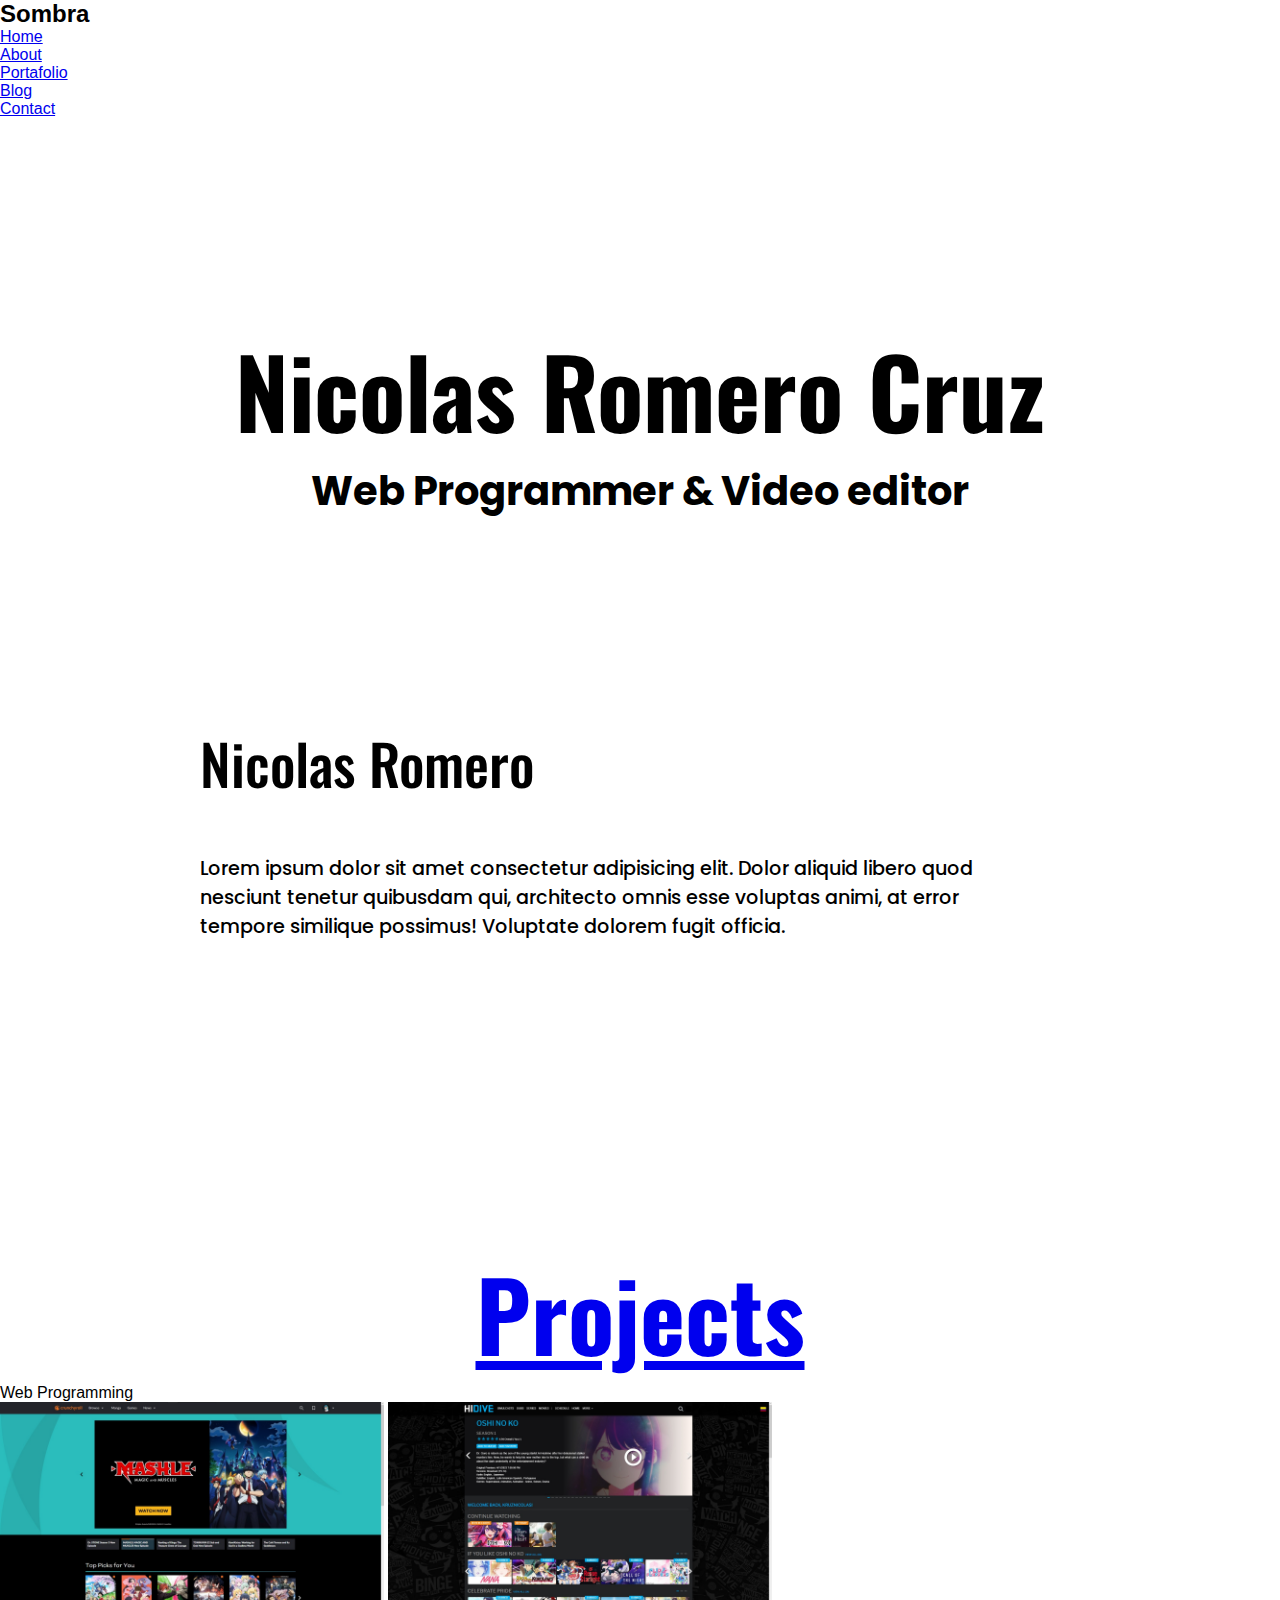
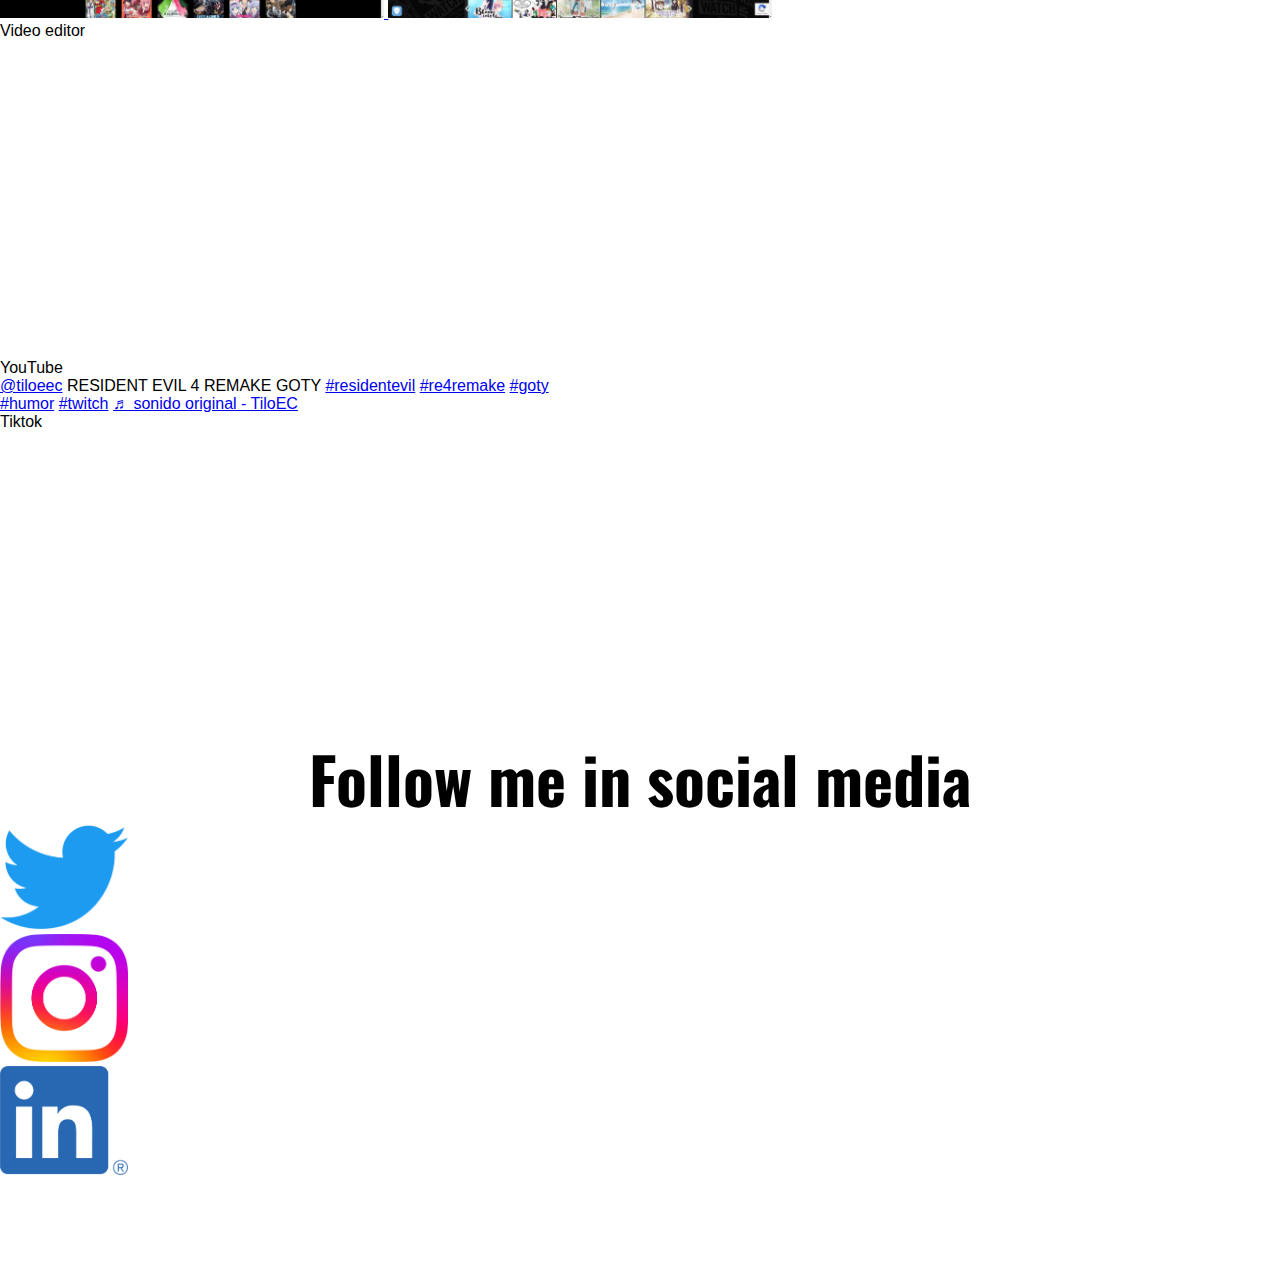
==== index.html @ 3c1d2120 "first commit" ====
<!DOCTYPE html>
<html lang="en">
<head>
    <meta charset="UTF-8">
    <meta http-equiv="X-UA-Compatible" content="IE=edge">
    <meta name="viewport" content="width=device-width, initial-scale=1.0">
    <link rel="icon" href="Images/Kurumi.ico">
    <title> Nicolas Romero's webpage </title>
    <link rel="stylesheet" href="./CSS/Style.css">
    <link rel="preconnect" href="https://fonts.googleapis.com">
    <link rel="preconnect" href="https://fonts.gstatic.com" crossorigin>
    <link href="https://fonts.googleapis.com/css2?family=Oswald:wght@600;700&family=Poppins:ital,wght@0,100;0,200;0,300;1,100;1,200&display=swap" rel="stylesheet">
</head>
<body>
    <header>
        <h2>Sombra</h2>
        <nav class="nav">
            <ul id="navUl">
                <li><a href="index.html">Home</a></li>
                <li><a href="Pages/About.html">About</a></li>
                <li><a href="Pages/Portafolio.html">Portafolio</a></li>
                <li><a href="Pages/Blog.html">Blog</a></li>
                <li><a href="Pages/Contact.html">Contact</a></li>
            </ul>
        </nav>
    </header>
    <main>
        <article id="articleNameIndex">
            <h1 class="nameIndex">Nicolas Romero Cruz</h1>
            <p class="hobbysIndex"> Web Programmer & Video editor</p>
        </article>
        <article id="articleAboutMeIndex">
            <h2 class="nameAboutMeIndex"> Nicolas Romero</h2>
            <p class="aboutMeIndex">Lorem ipsum dolor sit amet consectetur adipisicing elit. Dolor aliquid libero quod nesciunt tenetur quibusdam qui, architecto omnis esse voluptas animi, at error tempore similique possimus! Voluptate dolorem fugit officia.</p>
            <img src="./Images/Nico.jpg" alt="Nicolas Romero" class="imageAboutMeIndex">
        </article>
        <article id="articleProjectsIndex">
            <a href="./Pages/Portafolio.html" class="projectsTitleIndex">Projects</a>
            <section class="projectsWebProgramming">
                <p class="projectsTextWebProgramming"> Web Programming </p>
                <a href="https://www.crunchyroll.com" target="_blank">
                    <img src="./Images/Cruchyroll;.jpeg" alt="Crunchyroll Website" class="projectsCrunchyrollImage">
                </a>
                <a href="https://www.hidive.com/dashboard" target="_blank">
                    <img src="./Images/Hidive.jpeg" alt="Hidive Website" class="projectsHidiveImage">
                </a>
            </section>
            <section class="projectsVideoEditor">
                <p class="projectsTextVideoEditor"> Video editor </p>
                <iframe width="560" height="315" src="https://www.youtube.com/embed/rU90D-j6YGI" title="YouTube video player" frameborder="0" allow="accelerometer; autoplay; clipboard-write; encrypted-media; gyroscope; picture-in-picture; web-share" allowfullscreen></iframe>
                <p>YouTube</p>
                <blockquote class="tiktok-embed" cite="https://www.tiktok.com/@tiloeec/video/7214283275513122053" data-video-id="7214283275513122053" style="max-width: 605px;min-width: 325px;" > <section> <a target="_blank" title="@tiloeec" href="https://www.tiktok.com/@tiloeec?refer=embed">@tiloeec</a> RESIDENT EVIL 4 REMAKE GOTY <a title="residentevil" target="_blank" href="https://www.tiktok.com/tag/residentevil?refer=embed">#residentevil</a> <a title="re4remake" target="_blank" href="https://www.tiktok.com/tag/re4remake?refer=embed">#re4remake</a> <a title="goty" target="_blank" href="https://www.tiktok.com/tag/goty?refer=embed">#goty</a> <a title="humor" target="_blank" href="https://www.tiktok.com/tag/humor?refer=embed">#humor</a> <a title="twitch" target="_blank" href="https://www.tiktok.com/tag/twitch?refer=embed">#twitch</a> <a target="_blank" title="♬ sonido original - TiloEC" href="https://www.tiktok.com/music/sonido-original-7214283264730663686?refer=embed">♬ sonido original - TiloEC</a> </section> </blockquote> <script async src="https://www.tiktok.com/embed.js"></script>
                <p>Tiktok</p>
            </section>
        </article>
    </main>
    <footer id="footer">
        <h2 class="footerFollow"> Follow me in social media</h2>
        <ul class="footerUl">
            <li><a href="https://twitter.com/SombraAkai" target="_blank"> <img src="./Images/2021 Twitter logo - blue.png" alt="Twitter Logo" class="footerUlTwitter"></a></li>
            <li><a href="https://www.instagram.com/sombraakai/" target="_blank"><img src="./Images/Instagram_Glyph_Gradient copy.png" alt="Instagram Logo" class="footerUlInstagram"></a></li>
            <li><a href="https://www.linkedin.com" target="_blank"><img src="./Images/LI-In-Bug.png" alt="Linkedin Logo" class="footerUlLinkedin"></a></li>
        </ul>
    </footer>
</body>
</html>
---- CSS/Style.css ----
* {
    margin: 0;
    padding: 0;
    box-sizing: border-box;
    font-family: sans-serif;
}

#articleNameIndex{
    margin: 200px auto;
}

.nameIndex{
    font-family: 'Oswald', sans-serif;
    font-size: 600%;
    font-weight: bold;
    text-align: center;
}

.hobbysIndex{
    font-family: 'Poppins', sans-serif;
    font-size: 250%;
    font-weight: bold;
    text-align: center;
}

#articleAboutMeIndex{
    margin-top: 150px;
    margin-bottom: 300px;
}

.nameAboutMeIndex{
    display: block;
    font-family: 'Oswald', sans-serif;
    margin: 50px 100px 50px 200px;
    width: 800px;
    font-size: 350%;
    font-weight: 500;
}

.aboutMeIndex{
    display: block;
    font-family: 'Poppins', sans-serif;
    margin: 50px 100px 50px 200px;
    width: 800px;
    font-size: 120%;
    font-weight: 500;
}

.imageAboutMeIndex{
    position: absolute;
    display: inline;
    width: 15%;
    margin: auto 100px auto 1350px;
    bottom: -25%;
}

#articleProjectsIndex{
    margin-top: 150px;
    margin-bottom: 300px;
}

.projectsTitleIndex{
    display: block;
    font-family: 'Oswald', sans-serif;
    font-size: 600%;
    font-weight: bold;
    text-align: center;
}

.projectsTextIndex{
    font-family: 'Poppins', sans-serif;
    margin-top: 50px;
    font-size: 200%;
    font-weight: bold;
    text-align: center;
}

.projectsCrunchyrollImage{
    width: 30%;
    height: 30%;
}

.projectsHidiveImage{
    width: 30%;
    height: 30%;
}

#footer{
    margin: 100px auto;
}

.footerFollow{
    font-family: 'Oswald', sans-serif;
    font-size: 400%;
    font-weight: bold;
    text-align: center;
}

.footerUlInstagram{
    width: 10%;
    height: 10%;
}

.footerUlTwitter{
    width: 10%;
    height: 10%;
}

.footerUlLinkedin{
    width: 10%;
    height: 10%;
}
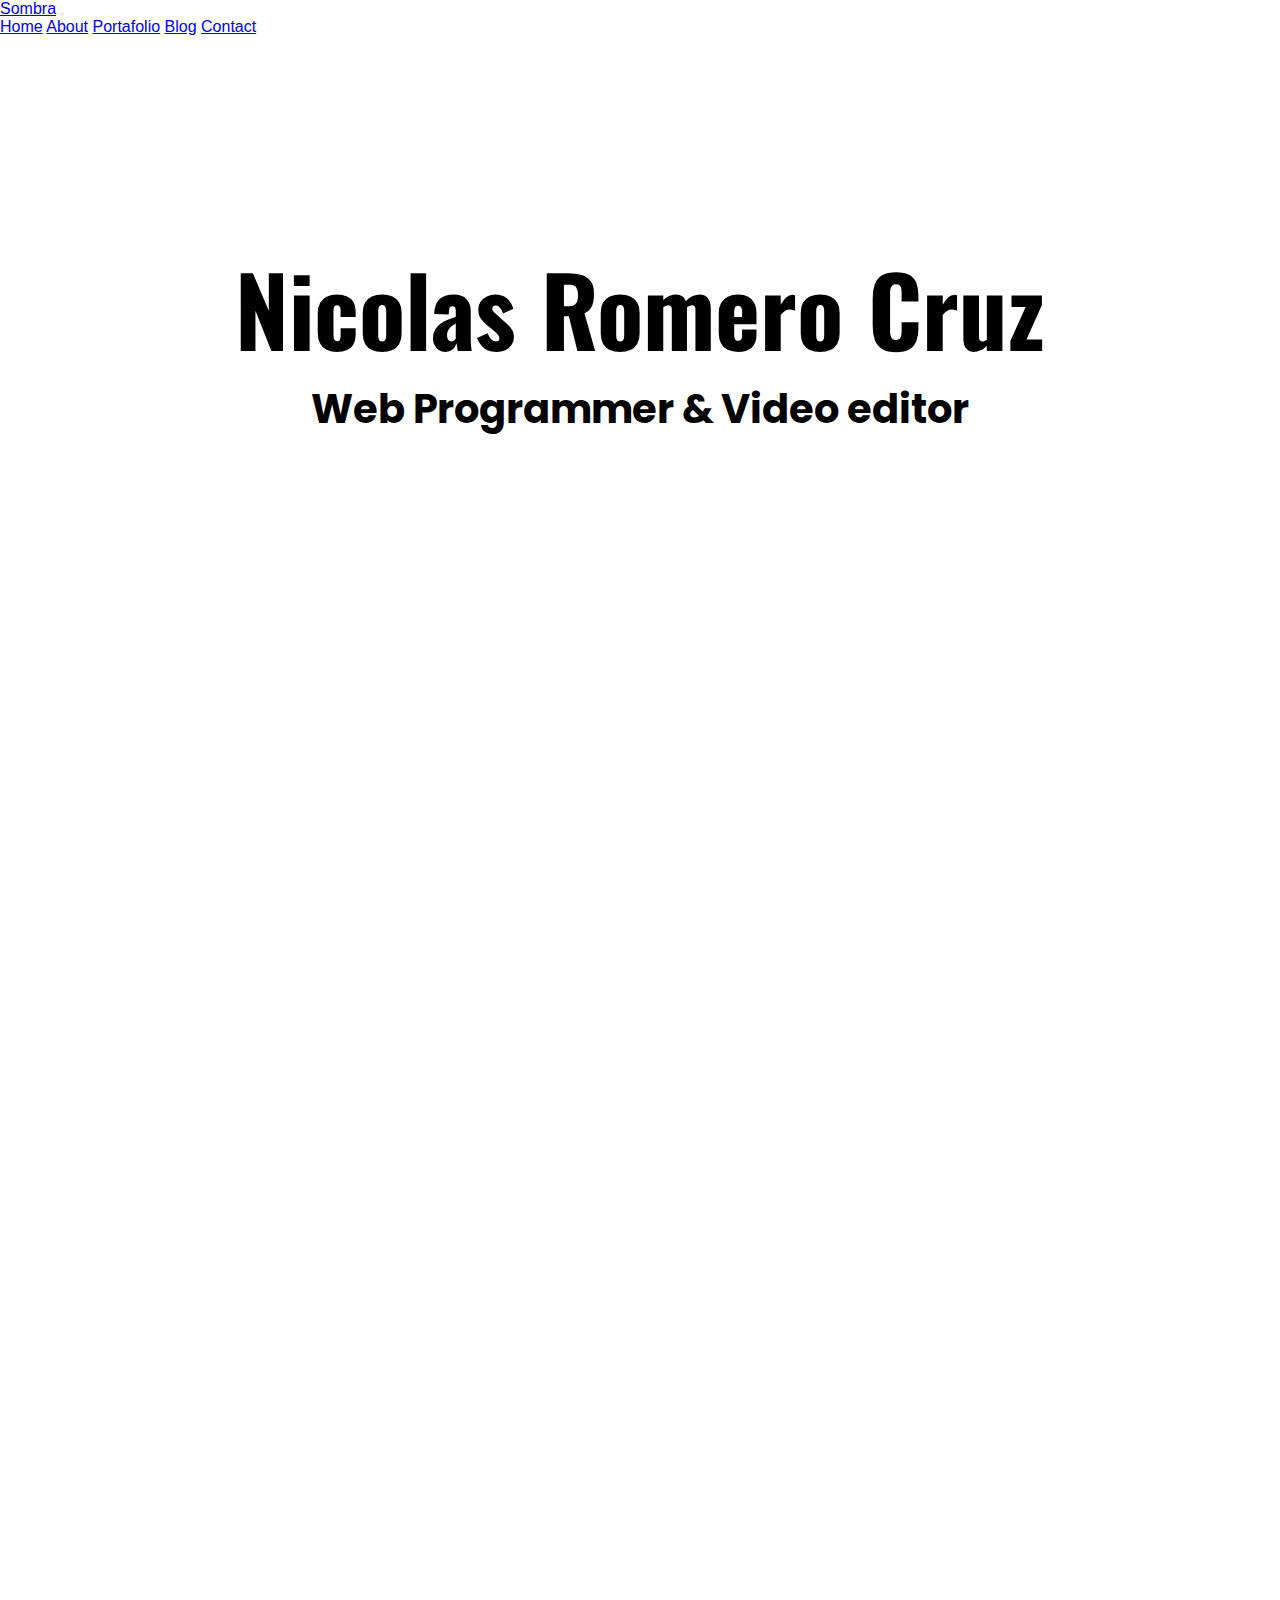
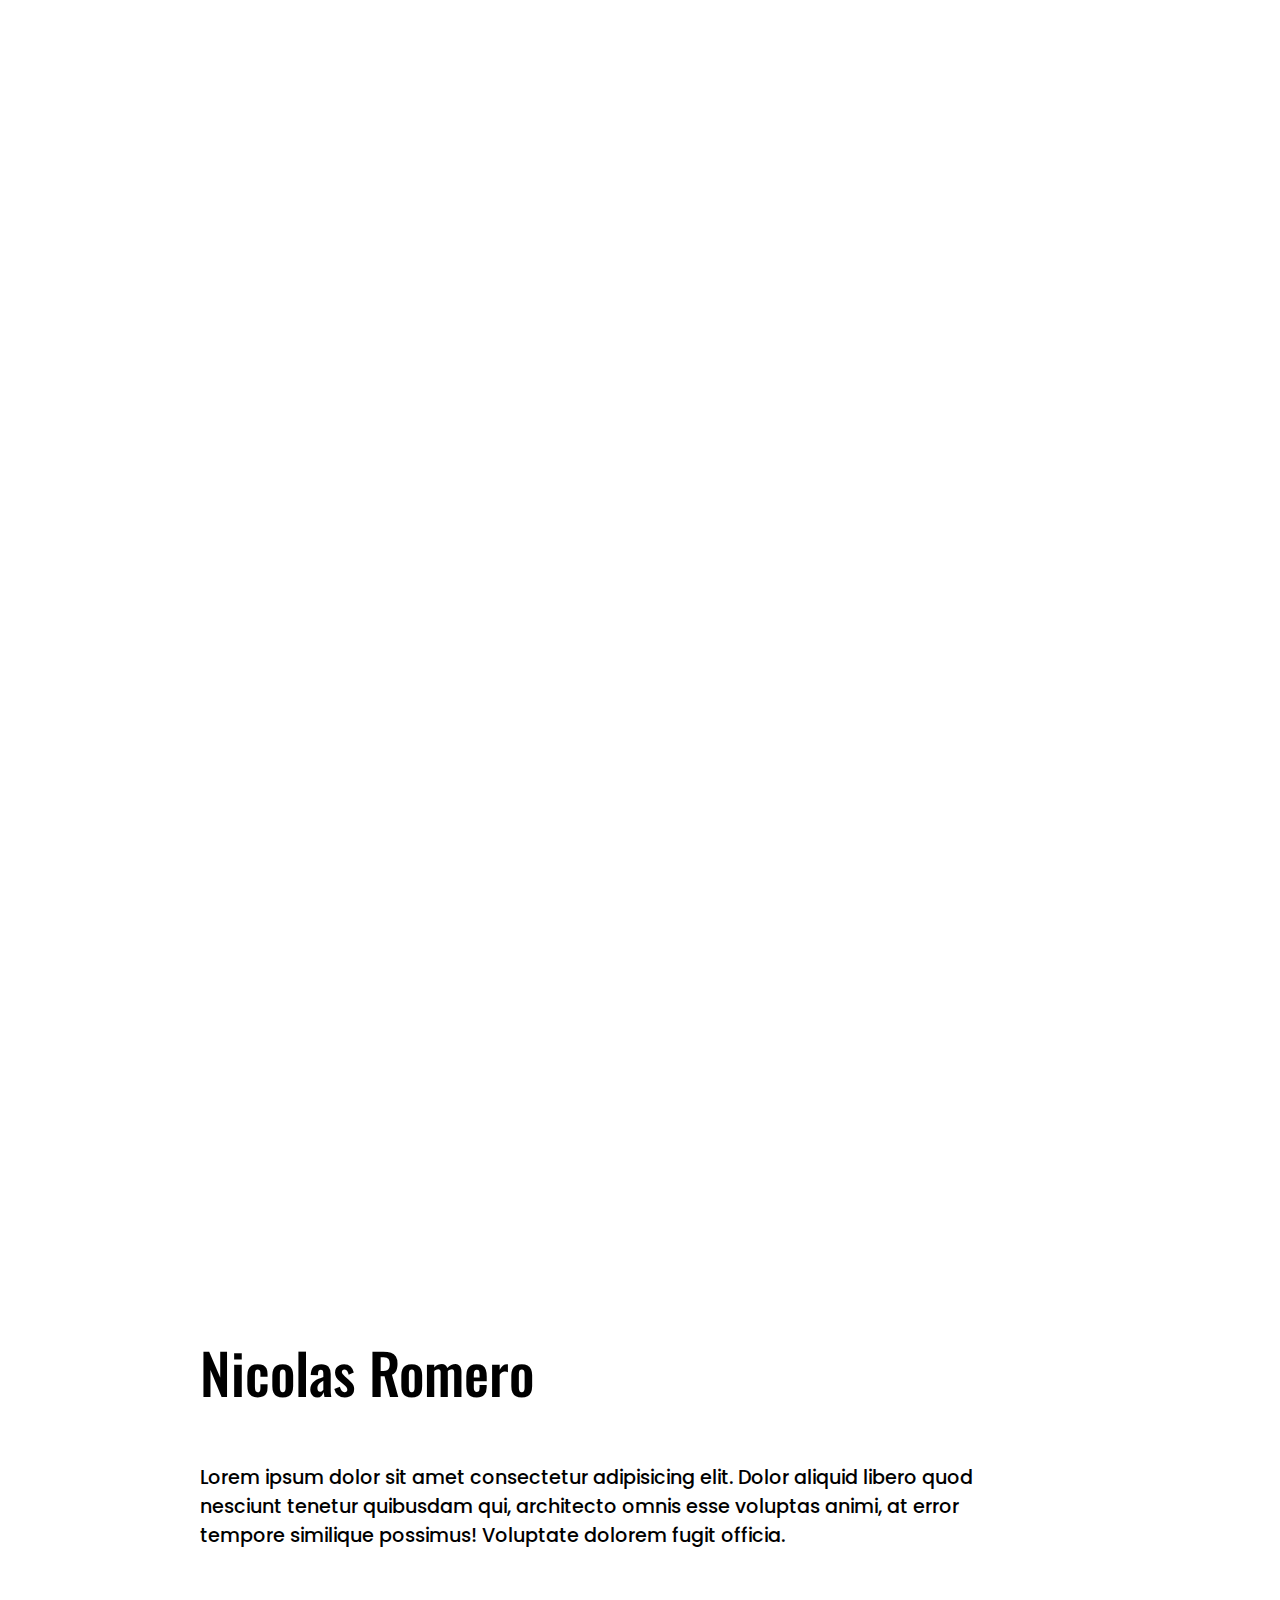
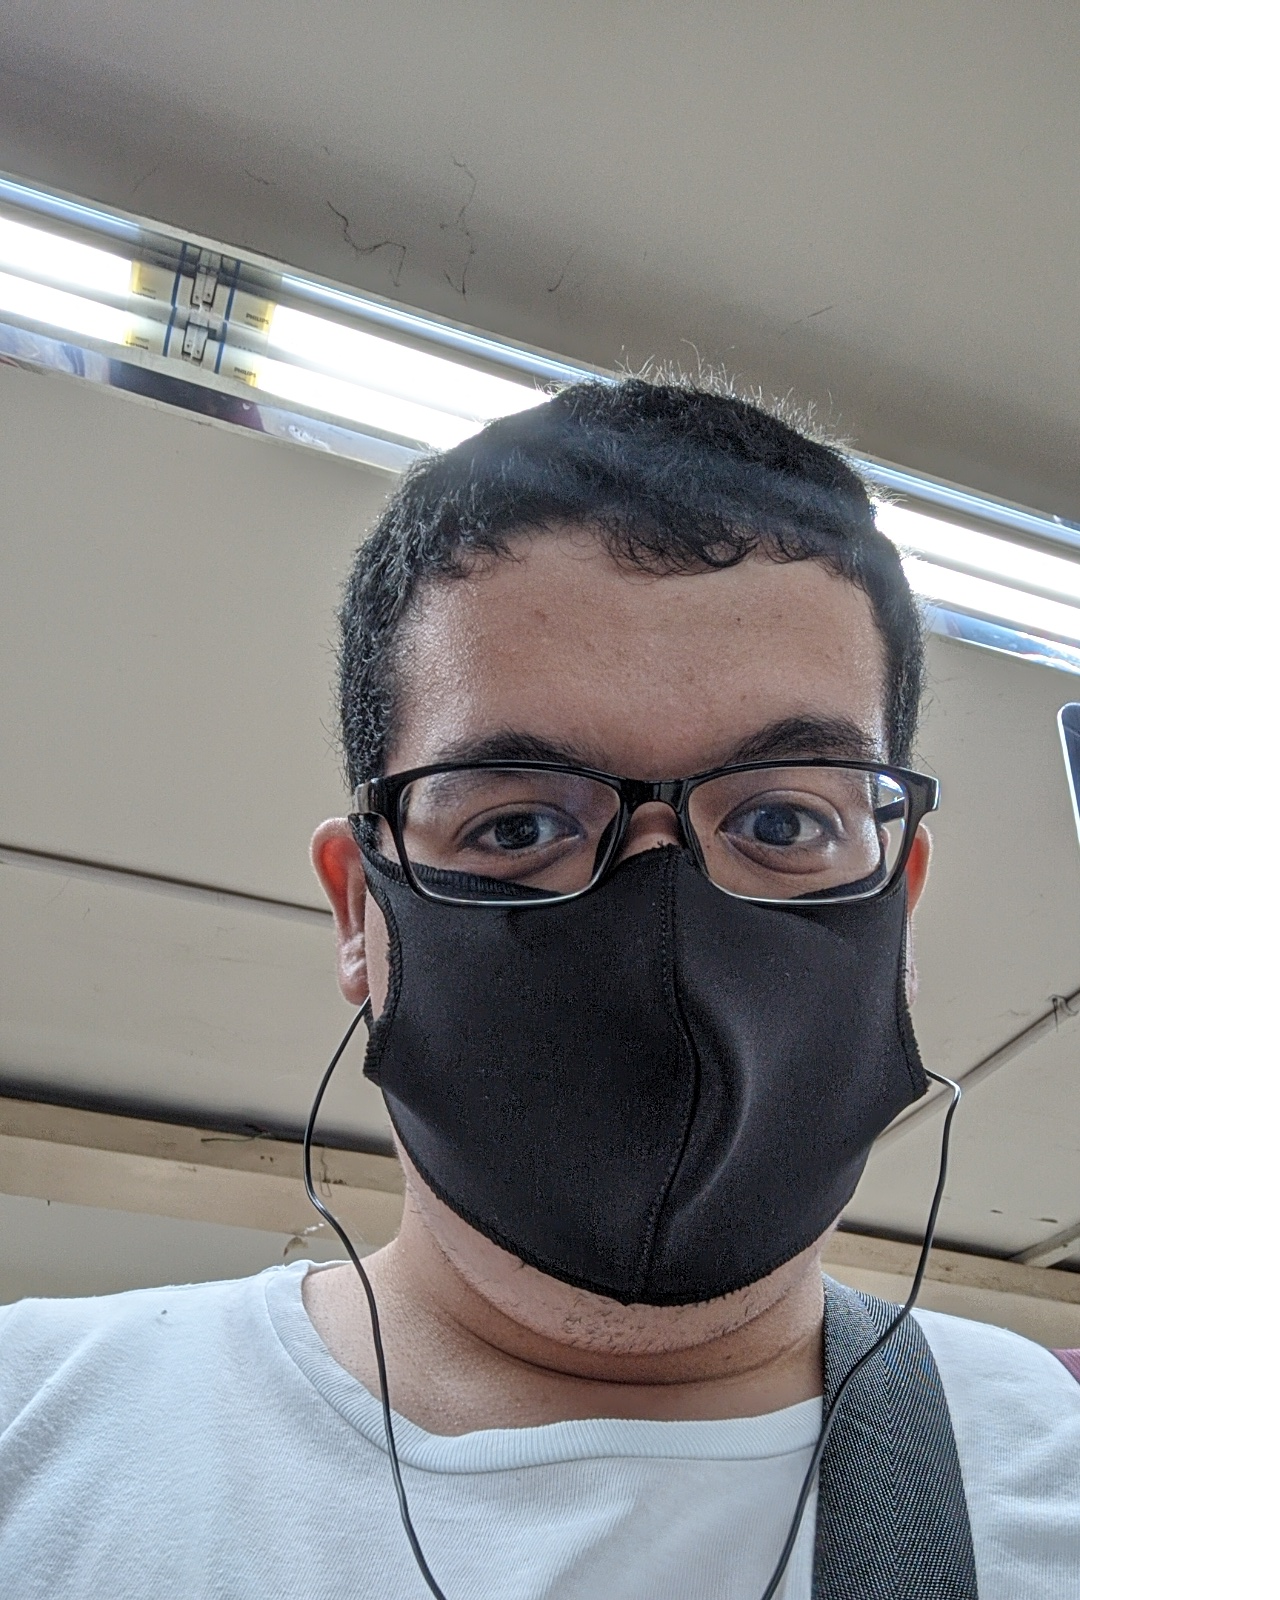
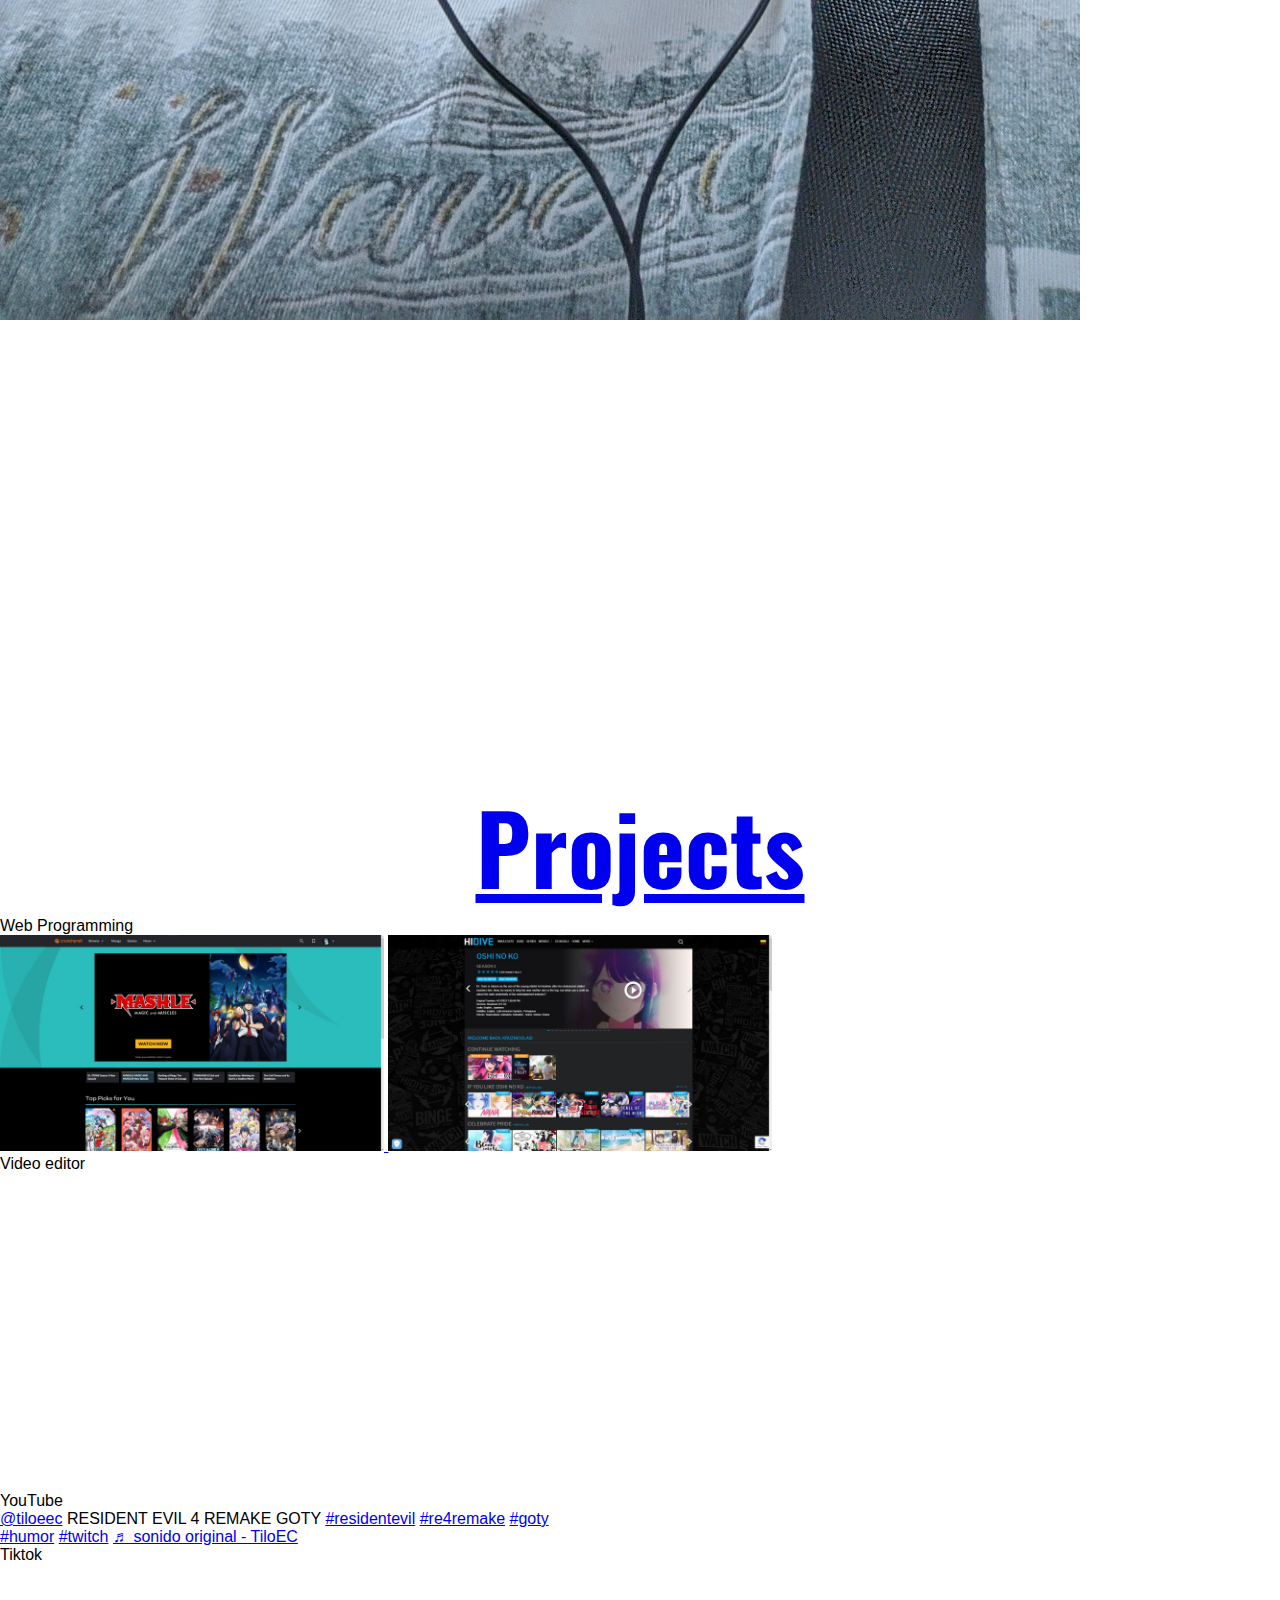
==== commit 7b7e94b0: "Adding bootstrap nav" ====
--- a/index.html
+++ b/index.html
@@ -9,22 +9,31 @@
     <link rel="stylesheet" href="./CSS/Style.css">
     <link rel="preconnect" href="https://fonts.googleapis.com">
     <link rel="preconnect" href="https://fonts.gstatic.com" crossorigin>
+    <link rel="stylesheet" href="https://cdnjs.cloudflare.com/ajax/libs/font-awesome/4.7.0/css/font-awesome.min.css">
     <link href="https://fonts.googleapis.com/css2?family=Oswald:wght@600;700&family=Poppins:ital,wght@0,100;0,200;0,300;1,100;1,200&display=swap" rel="stylesheet">
+    <link href="https://cdn.jsdelivr.net/npm/bootstrap@5.3.0/dist/css/bootstrap.min.css" rel="stylesheet" integrity="sha384-9ndCyUaIbzAi2FUVXJi0CjmCapSmO7SnpJef0486qhLnuZ2cdeRhO02iuK6FUUVM" crossorigin="anonymous">
 </head>
-<body>
+<body id="body">
     <header>
-        <h2>Sombra</h2>
-        <nav class="nav">
-            <ul id="navUl">
-                <li><a href="index.html">Home</a></li>
-                <li><a href="Pages/About.html">About</a></li>
-                <li><a href="Pages/Portafolio.html">Portafolio</a></li>
-                <li><a href="Pages/Blog.html">Blog</a></li>
-                <li><a href="Pages/Contact.html">Contact</a></li>
-            </ul>
-        </nav>
+        <nav class="navbar navbar-expand-lg bg-body-tertiary bg-dark border-bottom border-bottom-dark" data-bs-theme="dark">
+            <div class="container-fluid">
+              <a class="navbar-brand" href="#">Sombra</a>
+              <button class="navbar-toggler" type="button" data-bs-toggle="collapse" data-bs-target="#navbarNavAltMarkup" aria-controls="navbarNavAltMarkup" aria-expanded="false" aria-label="Toggle navigation">
+                <span class="navbar-toggler-icon"></span>
+              </button>
+              <div class="collapse navbar-collapse" id="navbarNavAltMarkup">
+                <div class="navbar-nav ms-auto mb-2 mb-lg-0">
+                  <a class="nav-link active" aria-current="page" href="index.html">Home</a>
+                  <a class="nav-link" href="Pages/About.html">About</a>
+                  <a class="nav-link" href="Pages/Portafolio.html">Portafolio</a>
+                  <a class="nav-link" href="Pages/Blog.html">Blog</a>
+                  <a class="nav-link" href="Pages/Contact.html">Contact</a>
+                </div>
+              </div>
+            </div>
+          </nav>
     </header>
-    <main>
+    <main id="main">
         <article id="articleNameIndex">
             <h1 class="nameIndex">Nicolas Romero Cruz</h1>
             <p class="hobbysIndex"> Web Programmer & Video editor</p>
@@ -57,10 +66,11 @@
     <footer id="footer">
         <h2 class="footerFollow"> Follow me in social media</h2>
         <ul class="footerUl">
-            <li><a href="https://twitter.com/SombraAkai" target="_blank"> <img src="./Images/2021 Twitter logo - blue.png" alt="Twitter Logo" class="footerUlTwitter"></a></li>
-            <li><a href="https://www.instagram.com/sombraakai/" target="_blank"><img src="./Images/Instagram_Glyph_Gradient copy.png" alt="Instagram Logo" class="footerUlInstagram"></a></li>
-            <li><a href="https://www.linkedin.com" target="_blank"><img src="./Images/LI-In-Bug.png" alt="Linkedin Logo" class="footerUlLinkedin"></a></li>
+            <li><a href="https://twitter.com/SombraAkai" target="_blank" class="fa fa-twitter footerUlTwitter"></a></li>
+            <li><a href="https://www.instagram.com/sombraakai/" target="_blank" class="fa fa-instagram footerUlInstagram"></a></li>
+            <li><a href="https://www.linkedin.com" target="_blank" class="fa fa-linkedin footerUlLinkedin"></a></li>
         </ul>
     </footer>
+    <script src="https://cdn.jsdelivr.net/npm/bootstrap@5.3.0/dist/js/bootstrap.bundle.min.js" integrity="sha384-geWF76RCwLtnZ8qwWowPQNguL3RmwHVBC9FhGdlKrxdiJJigb/j/68SIy3Te4Bkz" crossorigin="anonymous"></script>
 </body>
 </html>--- a/CSS/Style.css
+++ b/CSS/Style.css
@@ -4,6 +4,19 @@
     padding: 0;
     box-sizing: border-box;
     font-family: sans-serif;
+}
+
+#body{
+    padding: 0;
+    position: relative;
+    padding-bottom: 3em;
+    min-height: 100vh;
+}
+
+#main{
+    display: grid;
+    grid-template-columns: 1fr;
+    grid-template-rows: repeat(10, 1fr);
 }
 
 #articleNameIndex{
@@ -48,11 +61,6 @@
 }
 
 .imageAboutMeIndex{
-    position: absolute;
-    display: inline;
-    width: 15%;
-    margin: auto 100px auto 1350px;
-    bottom: -25%;
 }
 
 #articleProjectsIndex{
@@ -87,7 +95,10 @@
 }
 
 #footer{
-    margin: 100px auto;
+    background-color: #212529;
+    bottom: 0;
+    position: absolute;
+    width: 100%;
 }
 
 .footerFollow{
@@ -95,19 +106,45 @@
     font-size: 400%;
     font-weight: bold;
     text-align: center;
+    padding: 20px;
+    color: #ffffff;
 }
 
-.footerUlInstagram{
-    width: 10%;
-    height: 10%;
+.footerUl{
+    list-style-type: none;
+    padding-top: 50px;
+    display: grid;
+    grid-template-columns: 1fr 1fr 1fr;
+    grid-template-rows: 1fr;
+    justify-items: center;
+    justify-content: space-around;
 }
 
-.footerUlTwitter{
-    width: 10%;
-    height: 10%;
+.fa {
+    padding: 20px;
+    font-size: 30px;
+    width: 50px;
+    text-align: center;
+    text-decoration: none;
+    border-radius: 50%;
+  }
+
+.fa:hover {
+    opacity: 0.7;
 }
 
-.footerUlLinkedin{
-    width: 10%;
-    height: 10%;
-}+.fa-twitter {
+    background: #55ACEE;
+    color: white;
+  }
+
+  .fa-linkedin {
+    background: #007bb5;
+    color: white;
+  }
+
+  .fa-instagram {
+    background: #125688;
+    color: white;
+  }
+  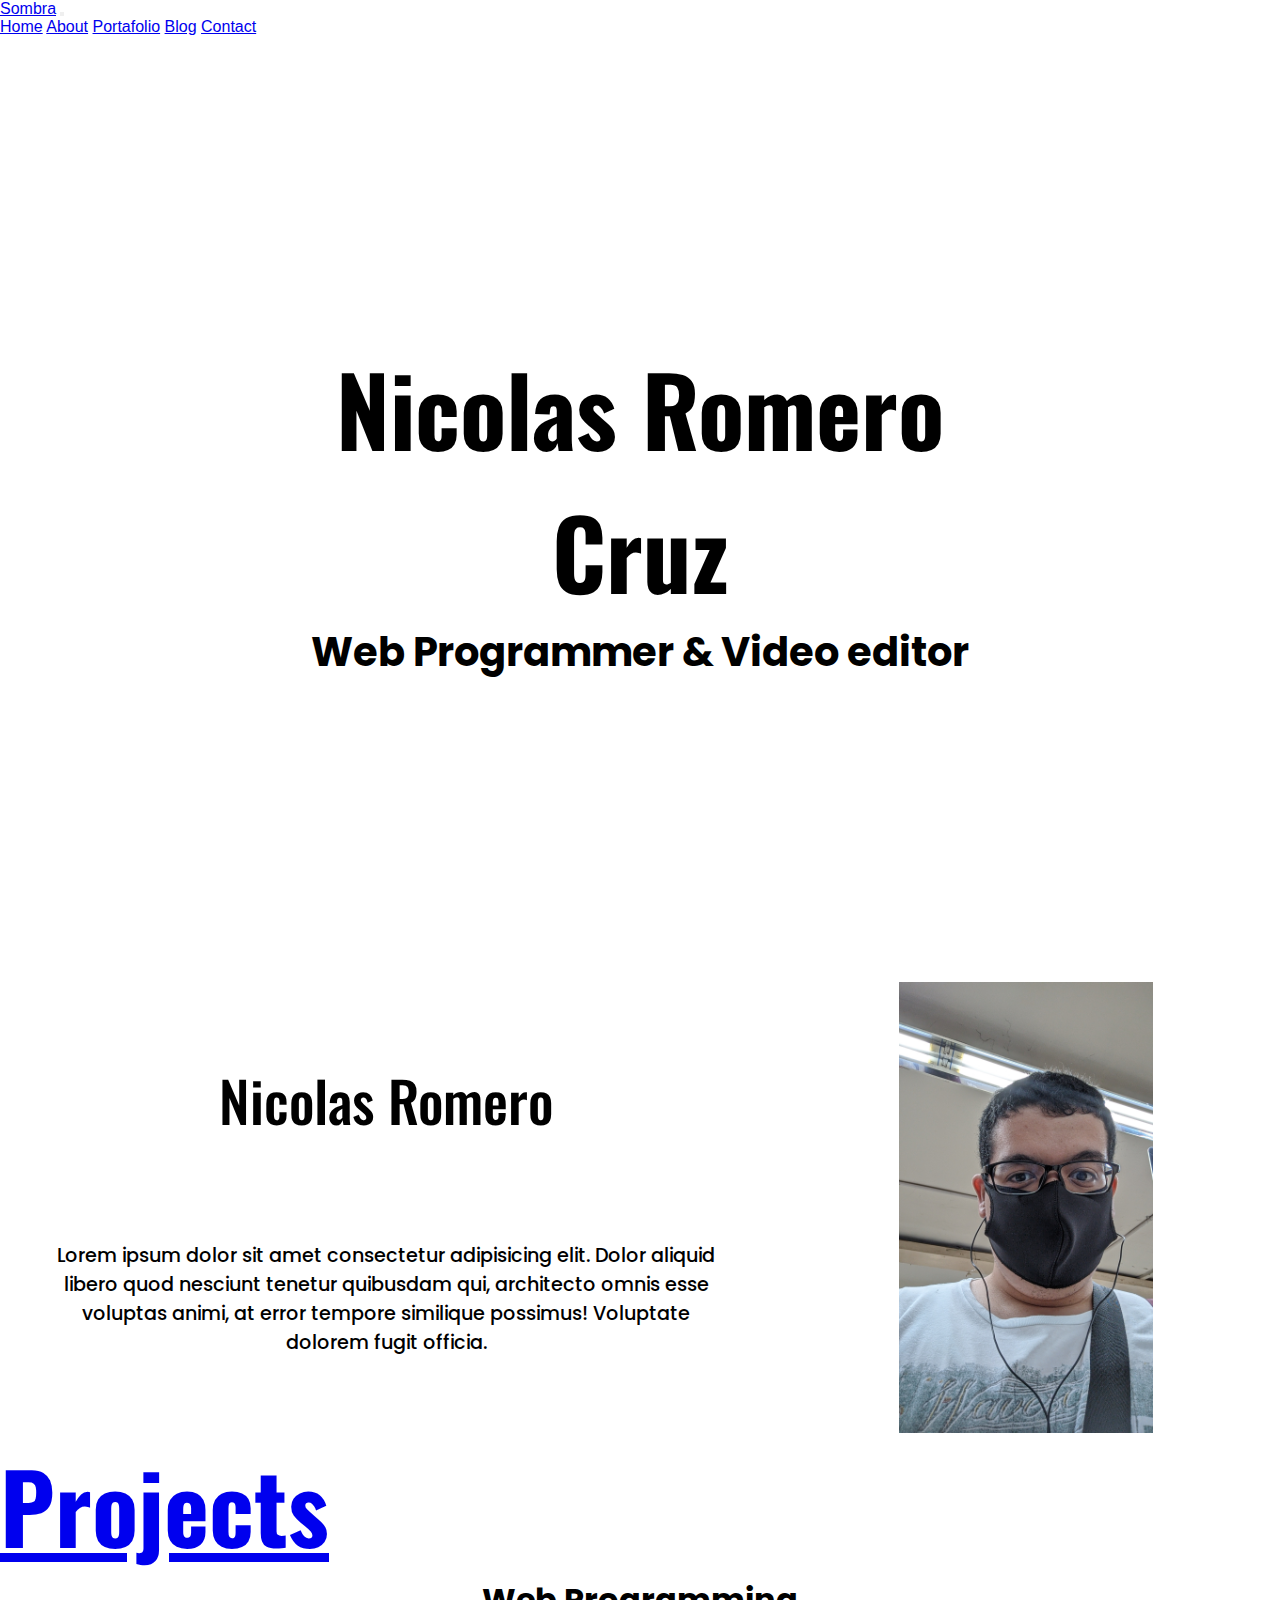
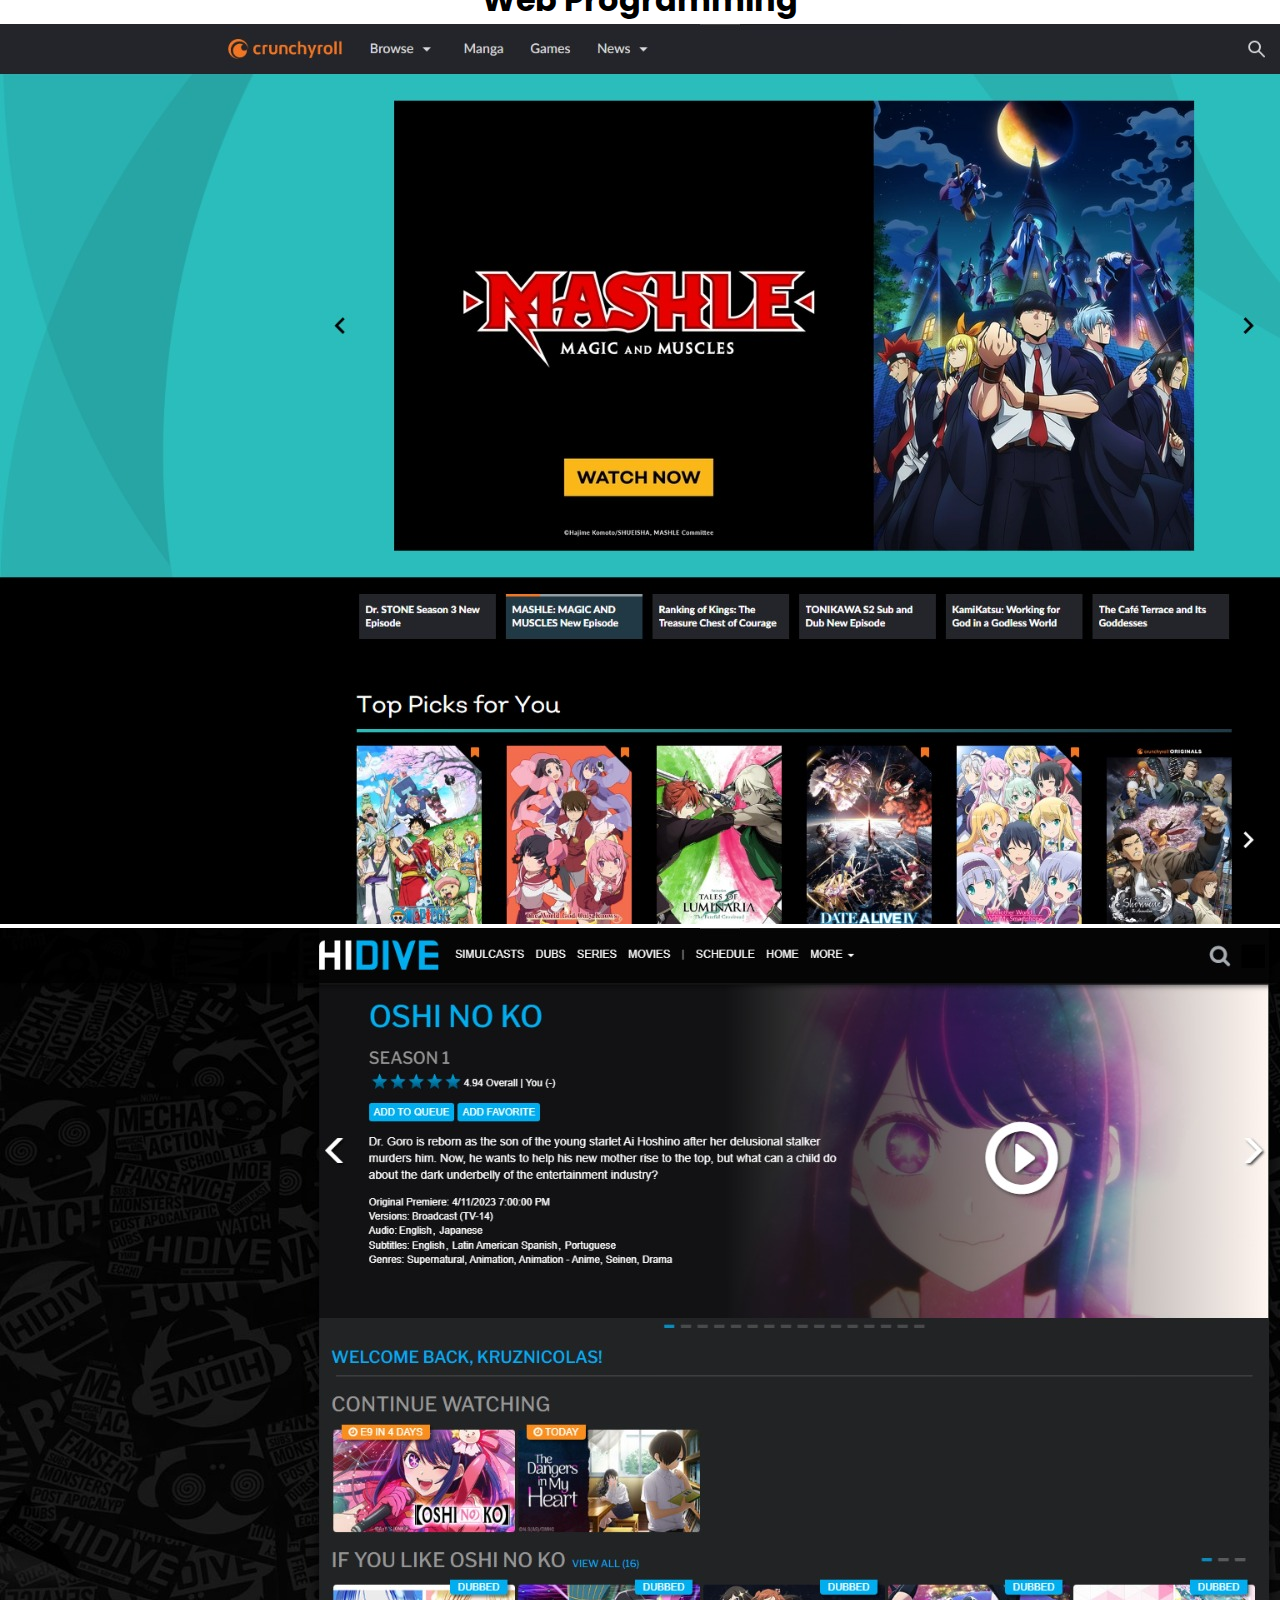
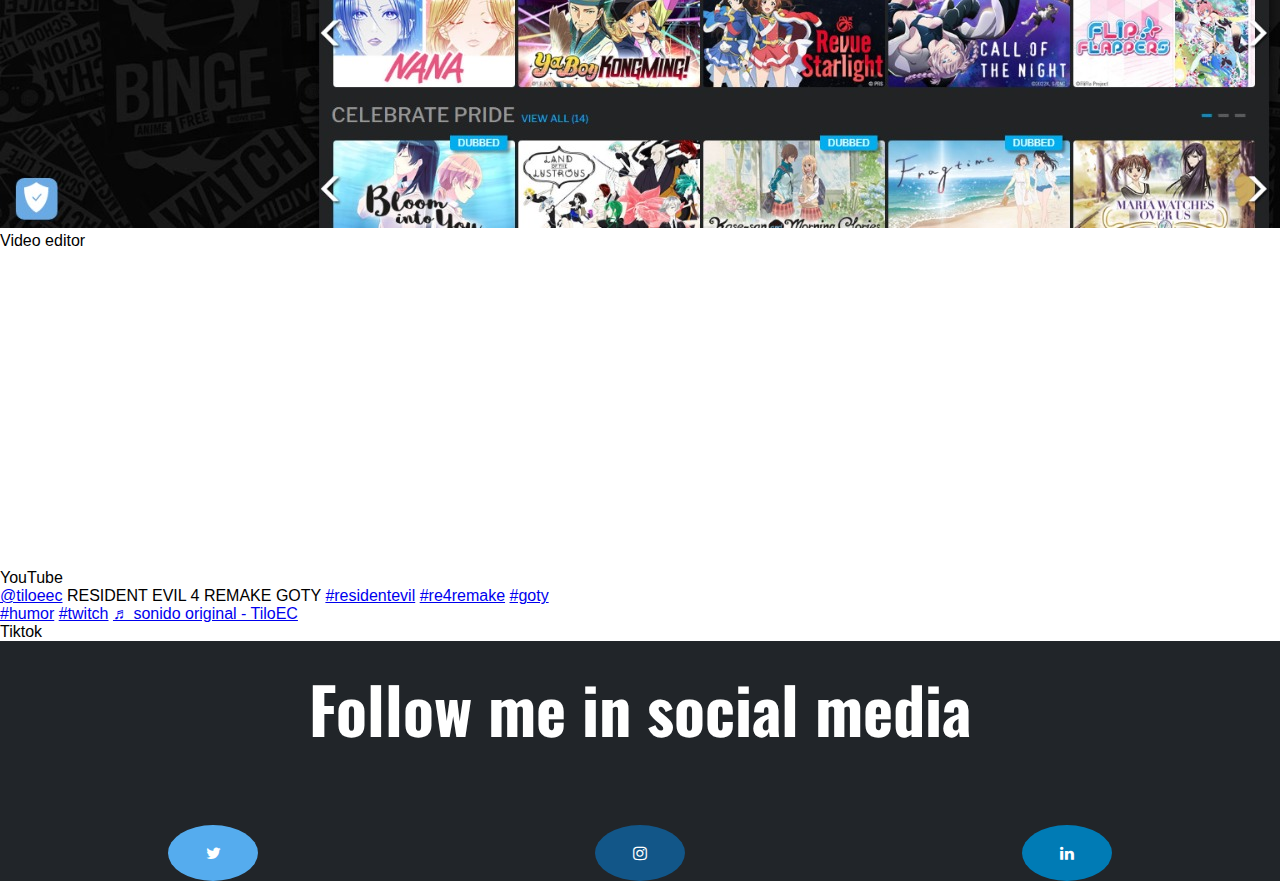
==== commit 9c1cc9d7: "Fixing things" ====
--- a/index.html
+++ b/index.html
@@ -56,9 +56,9 @@
             </section>
             <section class="projectsVideoEditor">
                 <p class="projectsTextVideoEditor"> Video editor </p>
-                <iframe width="560" height="315" src="https://www.youtube.com/embed/rU90D-j6YGI" title="YouTube video player" frameborder="0" allow="accelerometer; autoplay; clipboard-write; encrypted-media; gyroscope; picture-in-picture; web-share" allowfullscreen></iframe>
+                <iframe width="560" height="315" src="https://www.youtube.com/embed/rU90D-j6YGI" title="YouTube video player" frameborder="0" allow="accelerometer; autoplay; clipboard-write; encrypted-media; gyroscope; picture-in-picture; web-share" allowfullscreen class="projectsYoutubeVideo"></iframe>
                 <p>YouTube</p>
-                <blockquote class="tiktok-embed" cite="https://www.tiktok.com/@tiloeec/video/7214283275513122053" data-video-id="7214283275513122053" style="max-width: 605px;min-width: 325px;" > <section> <a target="_blank" title="@tiloeec" href="https://www.tiktok.com/@tiloeec?refer=embed">@tiloeec</a> RESIDENT EVIL 4 REMAKE GOTY <a title="residentevil" target="_blank" href="https://www.tiktok.com/tag/residentevil?refer=embed">#residentevil</a> <a title="re4remake" target="_blank" href="https://www.tiktok.com/tag/re4remake?refer=embed">#re4remake</a> <a title="goty" target="_blank" href="https://www.tiktok.com/tag/goty?refer=embed">#goty</a> <a title="humor" target="_blank" href="https://www.tiktok.com/tag/humor?refer=embed">#humor</a> <a title="twitch" target="_blank" href="https://www.tiktok.com/tag/twitch?refer=embed">#twitch</a> <a target="_blank" title="♬ sonido original - TiloEC" href="https://www.tiktok.com/music/sonido-original-7214283264730663686?refer=embed">♬ sonido original - TiloEC</a> </section> </blockquote> <script async src="https://www.tiktok.com/embed.js"></script>
+                <blockquote class="tiktok-embed" cite="https://www.tiktok.com/@tiloeec/video/7214283275513122053" data-video-id="7214283275513122053" style="max-width: 605px;min-width: 325px;" > <section> <a target="_blank" title="@tiloeec" href="https://www.tiktok.com/@tiloeec?refer=embed">@tiloeec</a> RESIDENT EVIL 4 REMAKE GOTY <a title="residentevil" target="_blank" href="https://www.tiktok.com/tag/residentevil?refer=embed">#residentevil</a> <a title="re4remake" target="_blank" href="https://www.tiktok.com/tag/re4remake?refer=embed">#re4remake</a> <a title="goty" target="_blank" href="https://www.tiktok.com/tag/goty?refer=embed">#goty</a> <a title="humor" target="_blank" href="https://www.tiktok.com/tag/humor?refer=embed">#humor</a> <a title="twitch" target="_blank" href="https://www.tiktok.com/tag/twitch?refer=embed">#twitch</a> <a target="_blank" title="♬ sonido original - TiloEC" href="https://www.tiktok.com/music/sonido-original-7214283264730663686?refer=embed">♬ sonido original - TiloEC</a> </section> </blockquote> <script async src="https://www.tiktok.com/embed.js" class="projectsTiktokVideo"></script>
                 <p>Tiktok</p>
             </section>
         </article>
--- a/CSS/Style.css
+++ b/CSS/Style.css
@@ -2,25 +2,26 @@
 * {
     margin: 0;
     padding: 0;
-    box-sizing: border-box;
     font-family: sans-serif;
 }
 
-#body{
+#body {
     padding: 0;
-    position: relative;
-    padding-bottom: 3em;
+    display: flex;
+    flex-direction: column;
     min-height: 100vh;
 }
 
-#main{
+#main {
     display: grid;
-    grid-template-columns: 1fr;
-    grid-template-rows: repeat(10, 1fr);
+    grid-template-columns: 1fr 1fr;
+    grid-template-rows: repeat(3, auto);
 }
 
 #articleNameIndex{
-    margin: 200px auto;
+    grid-column: 1/3;
+    grid-row: 1/2;
+    margin: 300px;
 }
 
 .nameIndex{
@@ -38,67 +39,81 @@
 }
 
 #articleAboutMeIndex{
-    margin-top: 150px;
-    margin-bottom: 300px;
+    grid-column: 1/3;
+    grid-row: 2/3;
+    display: grid;
+    grid-template-columns: auto auto;
+    grid-template-rows: auto auto;
+    justify-items: center;
+    align-items: center;
 }
 
 .nameAboutMeIndex{
-    display: block;
     font-family: 'Oswald', sans-serif;
-    margin: 50px 100px 50px 200px;
-    width: 800px;
     font-size: 350%;
     font-weight: 500;
+    grid-column: 1/2;
+    grid-row: 1/2;
+    align-self: end;
+    margin: 50px;
 }
 
 .aboutMeIndex{
-    display: block;
     font-family: 'Poppins', sans-serif;
-    margin: 50px 100px 50px 200px;
-    width: 800px;
     font-size: 120%;
     font-weight: 500;
+    text-align: center;
+    grid-column: 1/2;
+    grid-row: 2/3;
+    align-self: start;
+    margin: 50px;
 }
 
 .imageAboutMeIndex{
+    width: 50%;
+    height: auto;
+    grid-column: 2/3;
+    grid-row: 1/3;
 }
 
 #articleProjectsIndex{
-    margin-top: 150px;
-    margin-bottom: 300px;
+    grid-column: 1/3;
+    grid-row: 3/4;
 }
 
 .projectsTitleIndex{
-    display: block;
     font-family: 'Oswald', sans-serif;
     font-size: 600%;
     font-weight: bold;
     text-align: center;
 }
 
-.projectsTextIndex{
+.projectsTextWebProgramming{
     font-family: 'Poppins', sans-serif;
-    margin-top: 50px;
     font-size: 200%;
     font-weight: bold;
     text-align: center;
 }
 
 .projectsCrunchyrollImage{
-    width: 30%;
-    height: 30%;
 }
 
 .projectsHidiveImage{
-    width: 30%;
-    height: 30%;
+}
+
+.projectsTextVideoEditor{
+}
+
+.projectsYoutubeVideo {
+}
+
+.projectsTiktokVideo {
+
 }
 
 #footer{
     background-color: #212529;
-    bottom: 0;
-    position: absolute;
-    width: 100%;
+    margin-top: auto;
 }
 
 .footerFollow{
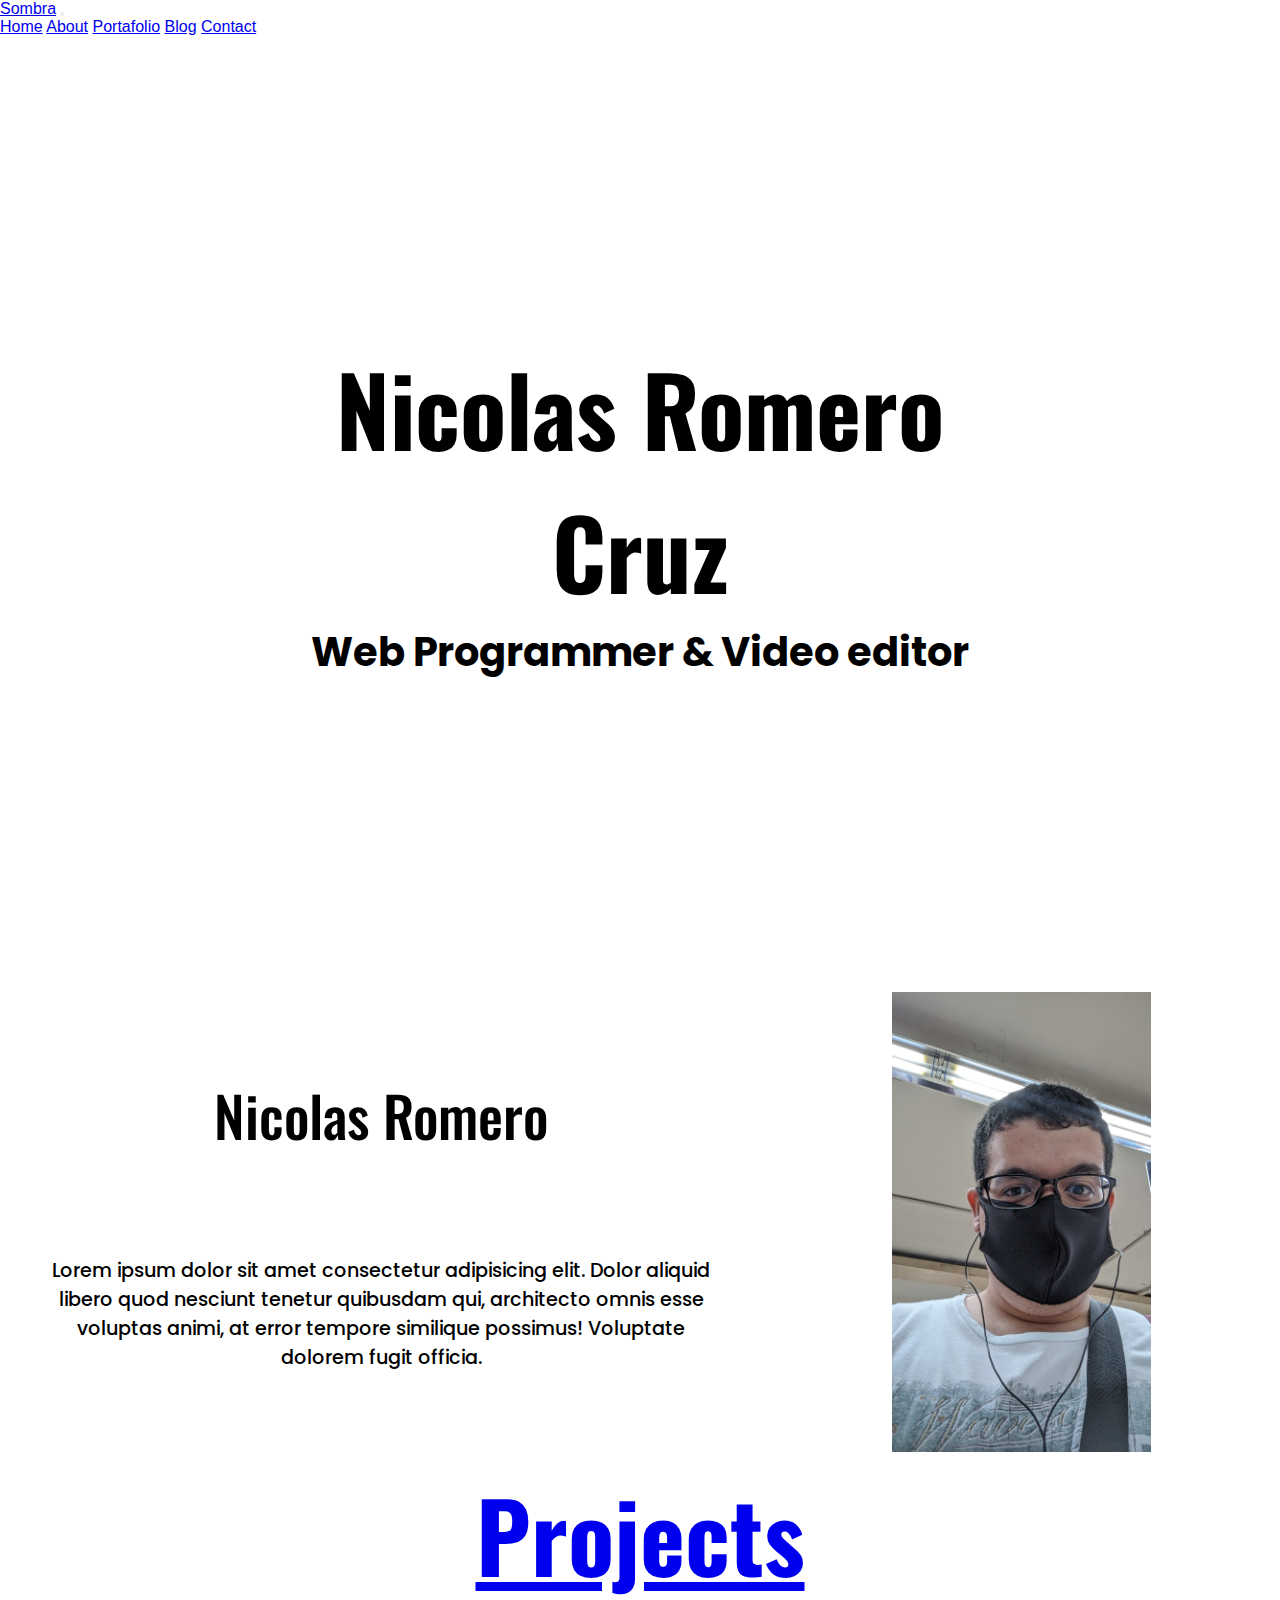
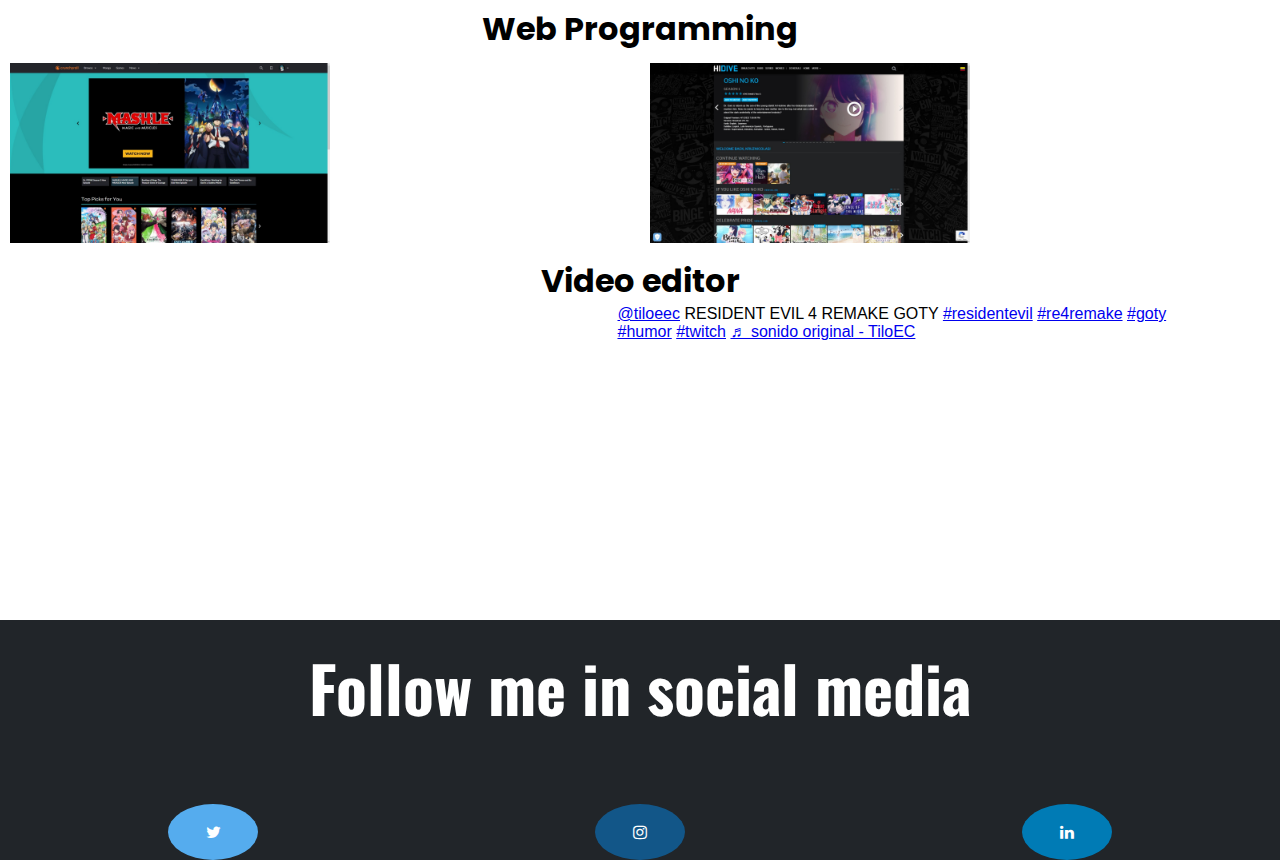
==== commit 6569e615: "Index and About finished for dekstop size" ====
--- a/index.html
+++ b/index.html
@@ -57,9 +57,7 @@
             <section class="projectsVideoEditor">
                 <p class="projectsTextVideoEditor"> Video editor </p>
                 <iframe width="560" height="315" src="https://www.youtube.com/embed/rU90D-j6YGI" title="YouTube video player" frameborder="0" allow="accelerometer; autoplay; clipboard-write; encrypted-media; gyroscope; picture-in-picture; web-share" allowfullscreen class="projectsYoutubeVideo"></iframe>
-                <p>YouTube</p>
                 <blockquote class="tiktok-embed" cite="https://www.tiktok.com/@tiloeec/video/7214283275513122053" data-video-id="7214283275513122053" style="max-width: 605px;min-width: 325px;" > <section> <a target="_blank" title="@tiloeec" href="https://www.tiktok.com/@tiloeec?refer=embed">@tiloeec</a> RESIDENT EVIL 4 REMAKE GOTY <a title="residentevil" target="_blank" href="https://www.tiktok.com/tag/residentevil?refer=embed">#residentevil</a> <a title="re4remake" target="_blank" href="https://www.tiktok.com/tag/re4remake?refer=embed">#re4remake</a> <a title="goty" target="_blank" href="https://www.tiktok.com/tag/goty?refer=embed">#goty</a> <a title="humor" target="_blank" href="https://www.tiktok.com/tag/humor?refer=embed">#humor</a> <a title="twitch" target="_blank" href="https://www.tiktok.com/tag/twitch?refer=embed">#twitch</a> <a target="_blank" title="♬ sonido original - TiloEC" href="https://www.tiktok.com/music/sonido-original-7214283264730663686?refer=embed">♬ sonido original - TiloEC</a> </section> </blockquote> <script async src="https://www.tiktok.com/embed.js" class="projectsTiktokVideo"></script>
-                <p>Tiktok</p>
             </section>
         </article>
     </main>
--- a/CSS/Style.css
+++ b/CSS/Style.css
@@ -74,11 +74,16 @@
     height: auto;
     grid-column: 2/3;
     grid-row: 1/3;
+    padding: 10px;
 }
 
 #articleProjectsIndex{
     grid-column: 1/3;
     grid-row: 3/4;
+    display: grid;
+    grid-template-columns: 1fr 1fr  ;
+    grid-template-rows: repeat(3, auto);
+
 }
 
 .projectsTitleIndex{
@@ -86,6 +91,16 @@
     font-size: 600%;
     font-weight: bold;
     text-align: center;
+    grid-column: 1/3;
+    grid-row: 1/2;
+}
+
+.projectsWebProgramming{
+    grid-column: 1/3;
+    grid-row: 2/3;
+    display: grid;
+    grid-template-columns: auto auto  ;
+    grid-template-rows: repeat(2, auto);
 }
 
 .projectsTextWebProgramming{
@@ -93,22 +108,51 @@
     font-size: 200%;
     font-weight: bold;
     text-align: center;
+    grid-column: 1/3;
+    grid-row: 1/2;
 }
 
 .projectsCrunchyrollImage{
+    width: 50%;
+    height: auto;
+    padding: 10px;
+    grid-column: 1/2;
+    grid-row: 2/3;
 }
 
 .projectsHidiveImage{
+    width: 50%;
+    height: auto;
+    padding: 10px;
+    grid-column: 2/3;
+    grid-row: 2/3;
+}
+
+.projectsVideoEditor{
+    grid-column: 1/3;
+    grid-row: 3/4;
+    display: grid;
+    grid-template-columns: auto auto  ;
+    grid-template-rows: repeat(2, auto);
 }
 
 .projectsTextVideoEditor{
+    font-family: 'Poppins', sans-serif;
+    font-size: 200%;
+    font-weight: bold;
+    text-align: center;
+    grid-column: 1/3;
+    grid-row: 1/2;
 }
 
 .projectsYoutubeVideo {
+    grid-column: 1/2;
+    grid-row: 2/3;
 }
 
 .projectsTiktokVideo {
-
+    grid-column: 2/3;
+    grid-row: 2/3;
 }
 
 #footer{
@@ -162,4 +206,58 @@
     background: #125688;
     color: white;
   }
-  +  
+/*   About */
+
+#articleAboutMeAbout {
+    display: grid;
+    grid-template-columns: repeat(10, 10%);
+    grid-template-rows: auto auto;
+    margin-bottom: 3%;
+} 
+
+.aboutMeAbout {
+    grid-column: 2/8;
+    grid-row: 1/2;
+    margin-top: 3%;
+    display: grid;
+    grid-template-columns: auto;
+    grid-template-rows: auto auto;
+}
+
+ .aboutMeTitleAbout{
+    grid-column: 1/2;
+    grid-row: 1/2;
+}
+
+.aboutMeTextAbout{
+    grid-column: 1/2;
+    grid-row: 2/3;
+    margin-top: 2%;
+} 
+
+.educationAbout{
+    grid-column: 2/8;
+    grid-row: 3/4;
+    margin-top: 3%;
+    display: grid;
+    grid-template-columns: auto;
+    grid-template-rows: auto auto auto;
+}
+
+.educationTitleAbout{
+    grid-column: 1/2;
+    grid-row: 1/2;
+}
+
+.educationText1About{
+    grid-column: 1/2;
+    grid-row: 2/3;
+    margin-top: 2%;
+}
+
+.educationText2About{
+    grid-column: 1/2;
+    grid-row: 3/4;
+    margin-top: 2%;
+}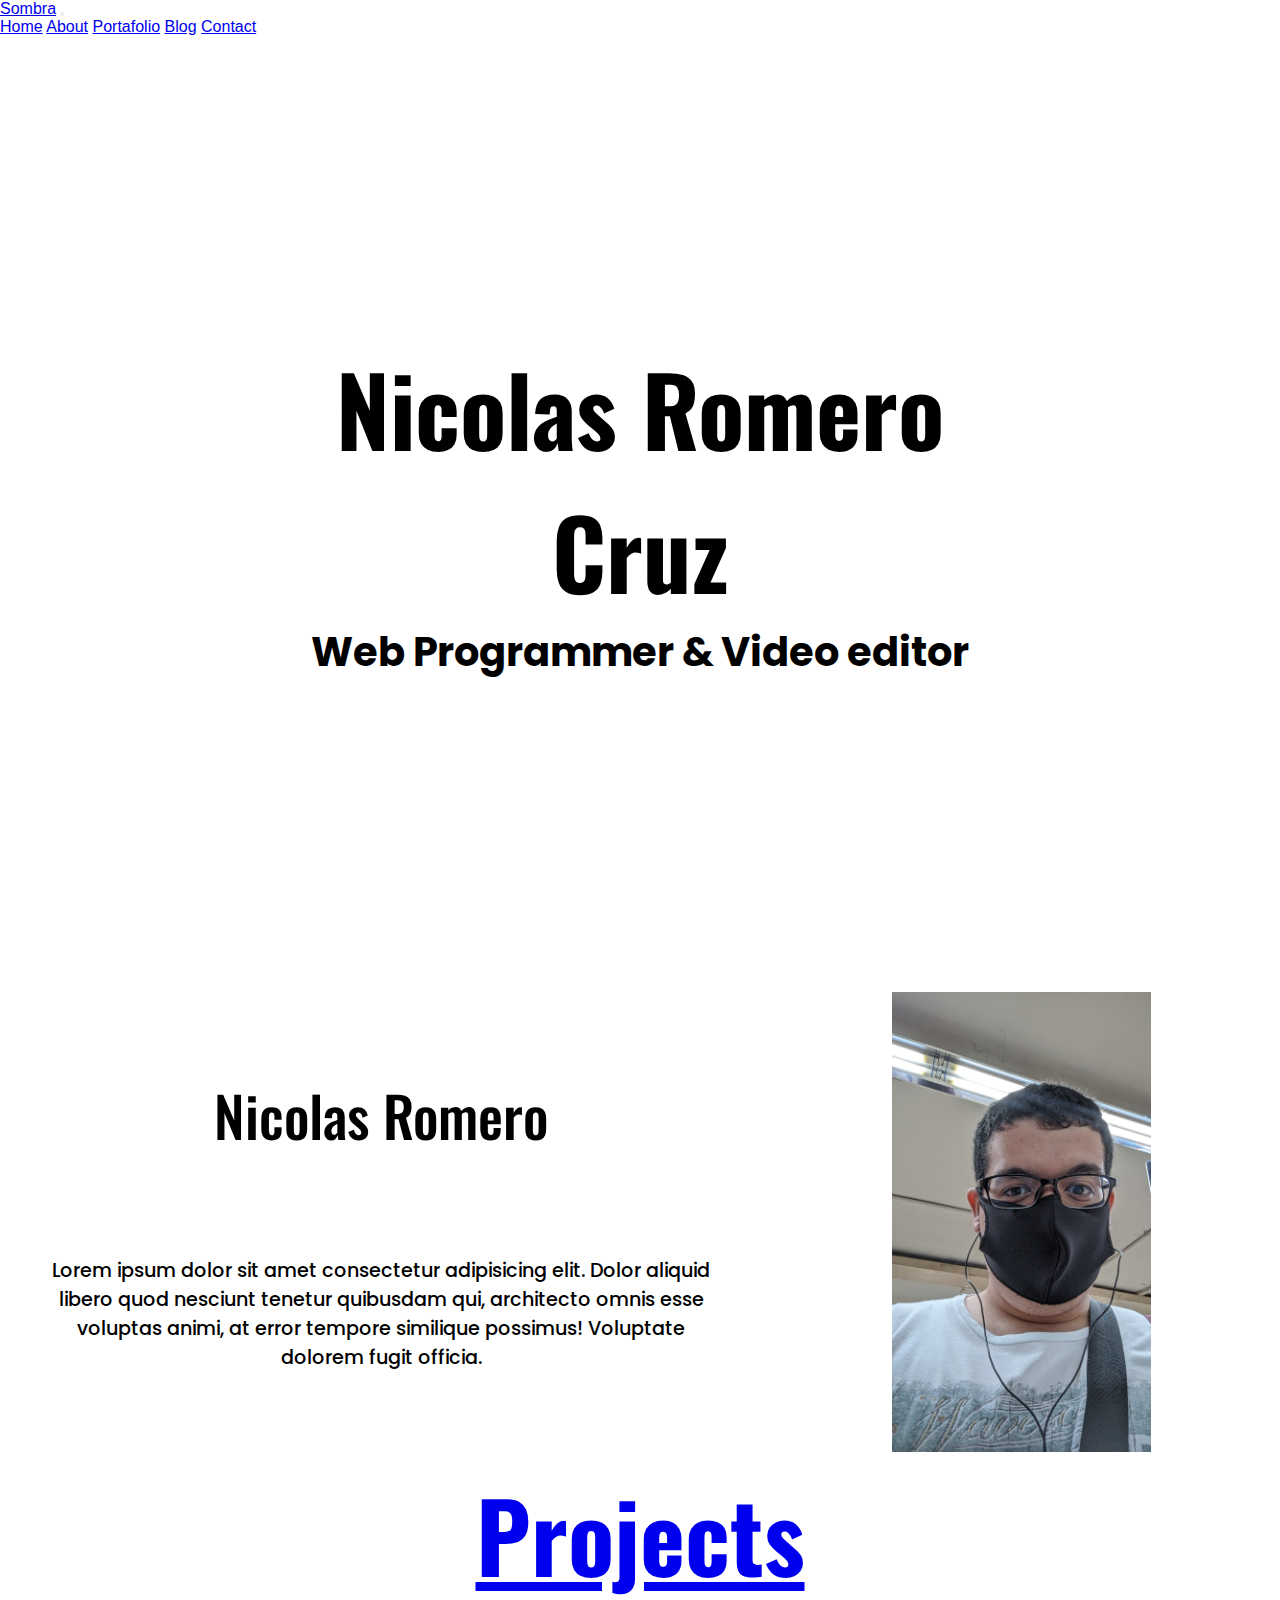
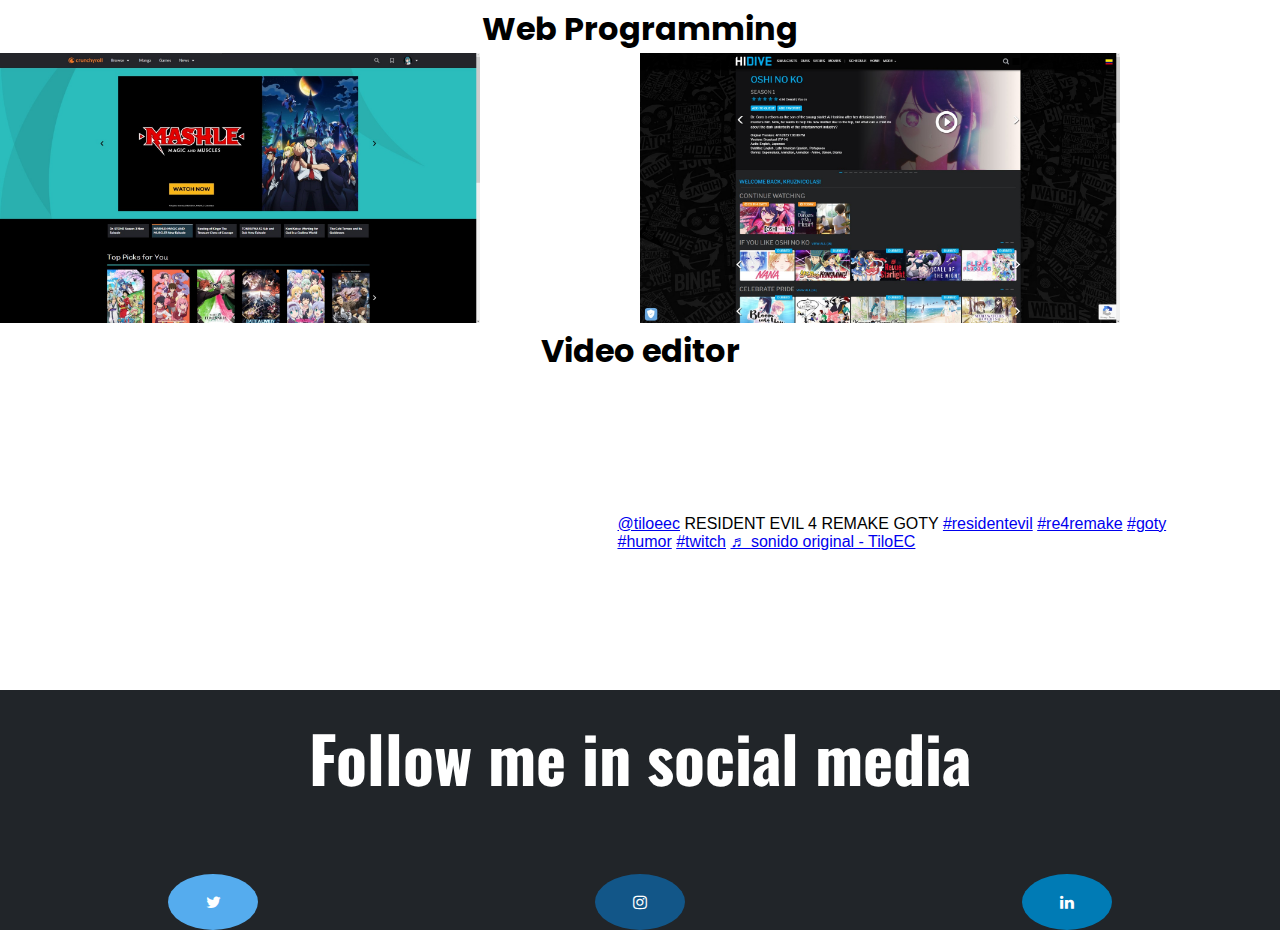
==== commit 80f3ec10: "Portafolio and contact desktop finished" ====
--- a/index.html
+++ b/index.html
@@ -33,7 +33,7 @@
             </div>
           </nav>
     </header>
-    <main id="main">
+    <main id="mainIndex">
         <article id="articleNameIndex">
             <h1 class="nameIndex">Nicolas Romero Cruz</h1>
             <p class="hobbysIndex"> Web Programmer & Video editor</p>
--- a/CSS/Style.css
+++ b/CSS/Style.css
@@ -1,3 +1,5 @@
+
+/* All Website */
 
 * {
     margin: 0;
@@ -12,7 +14,61 @@
     min-height: 100vh;
 }
 
-#main {
+#footer{
+    background-color: #212529;
+    margin-top: auto;
+}
+
+.footerFollow{
+    font-family: 'Oswald', sans-serif;
+    font-size: 400%;
+    font-weight: bold;
+    text-align: center;
+    padding: 20px;
+    color: #ffffff;
+}
+
+.footerUl{
+    list-style-type: none;
+    padding-top: 50px;
+    display: grid;
+    grid-template-columns: 1fr 1fr 1fr;
+    grid-template-rows: 1fr;
+    justify-items: center;
+    justify-content: space-around;
+}
+
+.fa {
+    padding: 20px;
+    font-size: 30px;
+    width: 50px;
+    text-align: center;
+    text-decoration: none;
+    border-radius: 50%;
+  }
+
+.fa:hover {
+    opacity: 0.7;
+}
+
+.fa-twitter {
+    background: #55ACEE;
+    color: white;
+  }
+
+  .fa-linkedin {
+    background: #007bb5;
+    color: white;
+  }
+
+  .fa-instagram {
+    background: #125688;
+    color: white;
+  }
+
+/* Index */
+
+#mainIndex {
     display: grid;
     grid-template-columns: 1fr 1fr;
     grid-template-rows: repeat(3, auto);
@@ -83,7 +139,8 @@
     display: grid;
     grid-template-columns: 1fr 1fr  ;
     grid-template-rows: repeat(3, auto);
-
+    justify-items: center;
+    align-items: center;
 }
 
 .projectsTitleIndex{
@@ -101,6 +158,8 @@
     display: grid;
     grid-template-columns: auto auto  ;
     grid-template-rows: repeat(2, auto);
+    justify-items: center;
+    align-items: center;
 }
 
 .projectsTextWebProgramming{
@@ -113,17 +172,15 @@
 }
 
 .projectsCrunchyrollImage{
-    width: 50%;
+    width: 75%;
     height: auto;
-    padding: 10px;
     grid-column: 1/2;
     grid-row: 2/3;
 }
 
 .projectsHidiveImage{
-    width: 50%;
+    width: 75%;
     height: auto;
-    padding: 10px;
     grid-column: 2/3;
     grid-row: 2/3;
 }
@@ -134,6 +191,8 @@
     display: grid;
     grid-template-columns: auto auto  ;
     grid-template-rows: repeat(2, auto);
+    justify-items: center;
+    align-items: center;
 }
 
 .projectsTextVideoEditor{
@@ -154,58 +213,6 @@
     grid-column: 2/3;
     grid-row: 2/3;
 }
-
-#footer{
-    background-color: #212529;
-    margin-top: auto;
-}
-
-.footerFollow{
-    font-family: 'Oswald', sans-serif;
-    font-size: 400%;
-    font-weight: bold;
-    text-align: center;
-    padding: 20px;
-    color: #ffffff;
-}
-
-.footerUl{
-    list-style-type: none;
-    padding-top: 50px;
-    display: grid;
-    grid-template-columns: 1fr 1fr 1fr;
-    grid-template-rows: 1fr;
-    justify-items: center;
-    justify-content: space-around;
-}
-
-.fa {
-    padding: 20px;
-    font-size: 30px;
-    width: 50px;
-    text-align: center;
-    text-decoration: none;
-    border-radius: 50%;
-  }
-
-.fa:hover {
-    opacity: 0.7;
-}
-
-.fa-twitter {
-    background: #55ACEE;
-    color: white;
-  }
-
-  .fa-linkedin {
-    background: #007bb5;
-    color: white;
-  }
-
-  .fa-instagram {
-    background: #125688;
-    color: white;
-  }
   
 /*   About */
 
@@ -260,4 +267,253 @@
     grid-column: 1/2;
     grid-row: 3/4;
     margin-top: 2%;
+}
+
+/* Portafolio */
+
+#mainPortafolio {
+    display: grid;
+    grid-template-columns: 1fr 1fr 1fr;
+    grid-template-rows: repeat(2, auto);
+}
+
+.articlenWebProgamingPortafolio{
+    grid-column: 1/4;
+    grid-row: 1/2;
+}
+
+.sectionWebProgamingPortafolio {
+    display: grid;
+    grid-template-columns: repeat(3, auto);
+    grid-template-rows: repeat(2, auto);
+    justify-items: center;
+    align-items: center;
+}
+
+.webProgrammingTitlePortafolio {
+    grid-column: 1/4;
+    grid-row: 1/2;
+    font-family: 'Oswald', sans-serif;
+    font-size: 350%;
+    font-weight: normal;
+    text-align: center;
+    padding: 3%;
+}
+
+.webProgrammingCrunchyrollLinkPortafolio {
+    grid-column: 1/2;
+    grid-row: 2/3;
+}
+
+.webProgrammingCrunchyrollImagePortafolio {
+    width: 75%;
+    height: auto;
+}
+
+.webProgrammingHidiveLinkPortafolio {
+    grid-column: 2/3;
+    grid-row: 2/3;
+}
+
+.webProgrammingHidiveImagePortafolio{
+    width: 75%;
+    height: auto;
+}
+
+.webProgrammingFunimationLinkPortafolio {
+    grid-column: 3/4;
+    grid-row: 2/3;
+}
+
+.webProgrammingFunimationImagePortafolio {
+    width: 75%;
+    height: auto;
+}
+
+.articleVideoEditorPortafolio{
+    grid-column: 1/4;
+    grid-row: 2/3;
+    display: grid;
+    grid-template-columns: repeat(3, auto);
+    grid-template-rows: repeat(3, auto);
+    justify-items: center;
+    align-items: center;
+}
+
+.videoEditorTitlePortafolio{
+    grid-column: 1/4;
+    grid-row: 1/2;
+    font-family: 'Oswald', sans-serif;
+    font-size: 350%;
+    font-weight: normal;
+    text-align: center;
+    padding: 3%;
+}
+
+.sectionYoutubePortafolio{
+    grid-column: 1/4;
+    grid-row: 2/3;
+    display: grid;
+    grid-template-columns: repeat(3, auto);
+    grid-template-rows: repeat(2, auto);
+    column-gap: 1%;
+}
+
+.youtubeTitlePortafolio {
+    grid-column: 1/4;
+    grid-row: 1/2;
+    font-family: 'Poppins', sans-serif;
+    font-size: 200%;
+    font-weight: bold;
+    text-align: center;
+    padding-bottom: 2%;
+}
+
+.youtube1VideoPortafolio {
+    grid-column: 1/2;
+    grid-row: 2/3;
+}
+
+.youtube2VideoPortafolio {
+    grid-column: 2/3;
+    grid-row: 2/3;
+}
+
+.youtube3VideoPortafolio {
+    grid-column: 3/4;
+    grid-row: 2/3;
+}
+
+.sectionShortsPortafolio{
+    grid-column: 1/4;
+    grid-row: 3/4;
+    display: grid;
+    grid-template-columns: repeat(3, auto);
+    grid-template-rows: repeat(4, auto);
+    padding-bottom: 5%;
+    column-gap: 1%;
+}
+
+.tiktokTitlePortafolio {
+    grid-column: 1/4;
+    grid-row: 1/2;
+    font-family: 'Poppins', sans-serif;
+    font-size: 200%;
+    font-weight: bold;
+    text-align: center;
+    padding: 2% 2%;
+    column-gap: 1%;
+}
+
+.tiktok1Portafolio {
+    grid-column: 1/2;
+    grid-row: 2/3;
+}
+
+.tiktok2Portafolio {
+    grid-column: 2/3;
+    grid-row: 2/3;
+}
+
+.tiktok3Portafolio {
+    grid-column: 3/4;
+    grid-row: 2/3;
+}
+
+.youtubeShortsTitlePortafolio {
+    grid-column: 1/4;
+    grid-row: 3/4;
+    font-family: 'Poppins', sans-serif;
+    font-size: 200%;
+    font-weight: bold;
+    text-align: center;
+    padding: 2% 2%;
+}
+
+.youtube1ShortsPortafolio {
+    grid-column: 1/2;
+    grid-row: 4/5;
+}
+
+.youtube2ShortsPortafolio {
+    grid-column: 2/3;
+    grid-row: 4/5;
+}
+
+.youtube3ShortsPortafolio {
+    grid-column: 3/4;
+    grid-row: 4/5;
+}
+
+/* Blog */
+
+
+
+/* Contact */
+
+.articleContact{
+    display: grid;
+    grid-template-columns: repeat(2, 50%);
+    grid-template-rows: repeat(2, auto);
+}
+
+.sectionFormContact{
+    grid-column: 2/3;
+    grid-row: 1/3;
+}
+
+.formContact {
+    display: grid;
+    grid-template-columns: repeat(1, auto);
+    grid-template-rows: repeat(9, auto);
+}
+
+.nameTitleFormContact {
+    grid-column: 1/2;
+    grid-row: 1/2;
+}
+
+.nameInputFormContact{
+    grid-column: 1/2;
+    grid-row: 2/3;
+}
+
+.lastnameTitleFormContact{
+    grid-column: 1/2;
+    grid-row: 3/4;
+}
+
+.lastnameInputFormContact{
+    grid-column: 1/2;
+    grid-row: 4/5;
+}
+
+.emailTitleFormContact{
+    grid-column: 1/2;
+    grid-row: 5/6;
+}
+
+.emailInputFormContact{
+    grid-column: 1/2;
+    grid-row: 6/7;
+}
+
+.messageTitleFormContact{
+    grid-column: 1/2;
+    grid-row: 7/8;
+}
+
+.messageInputFormContact{
+    grid-column: 1/2;
+    grid-row: 8/9;
+}
+
+.submitFormContact{
+    grid-column: 1/2;
+    grid-row: 9/10;
+}
+
+.sectionTextContact{
+    grid-column: 1/2;
+    grid-row: 1/3;
 }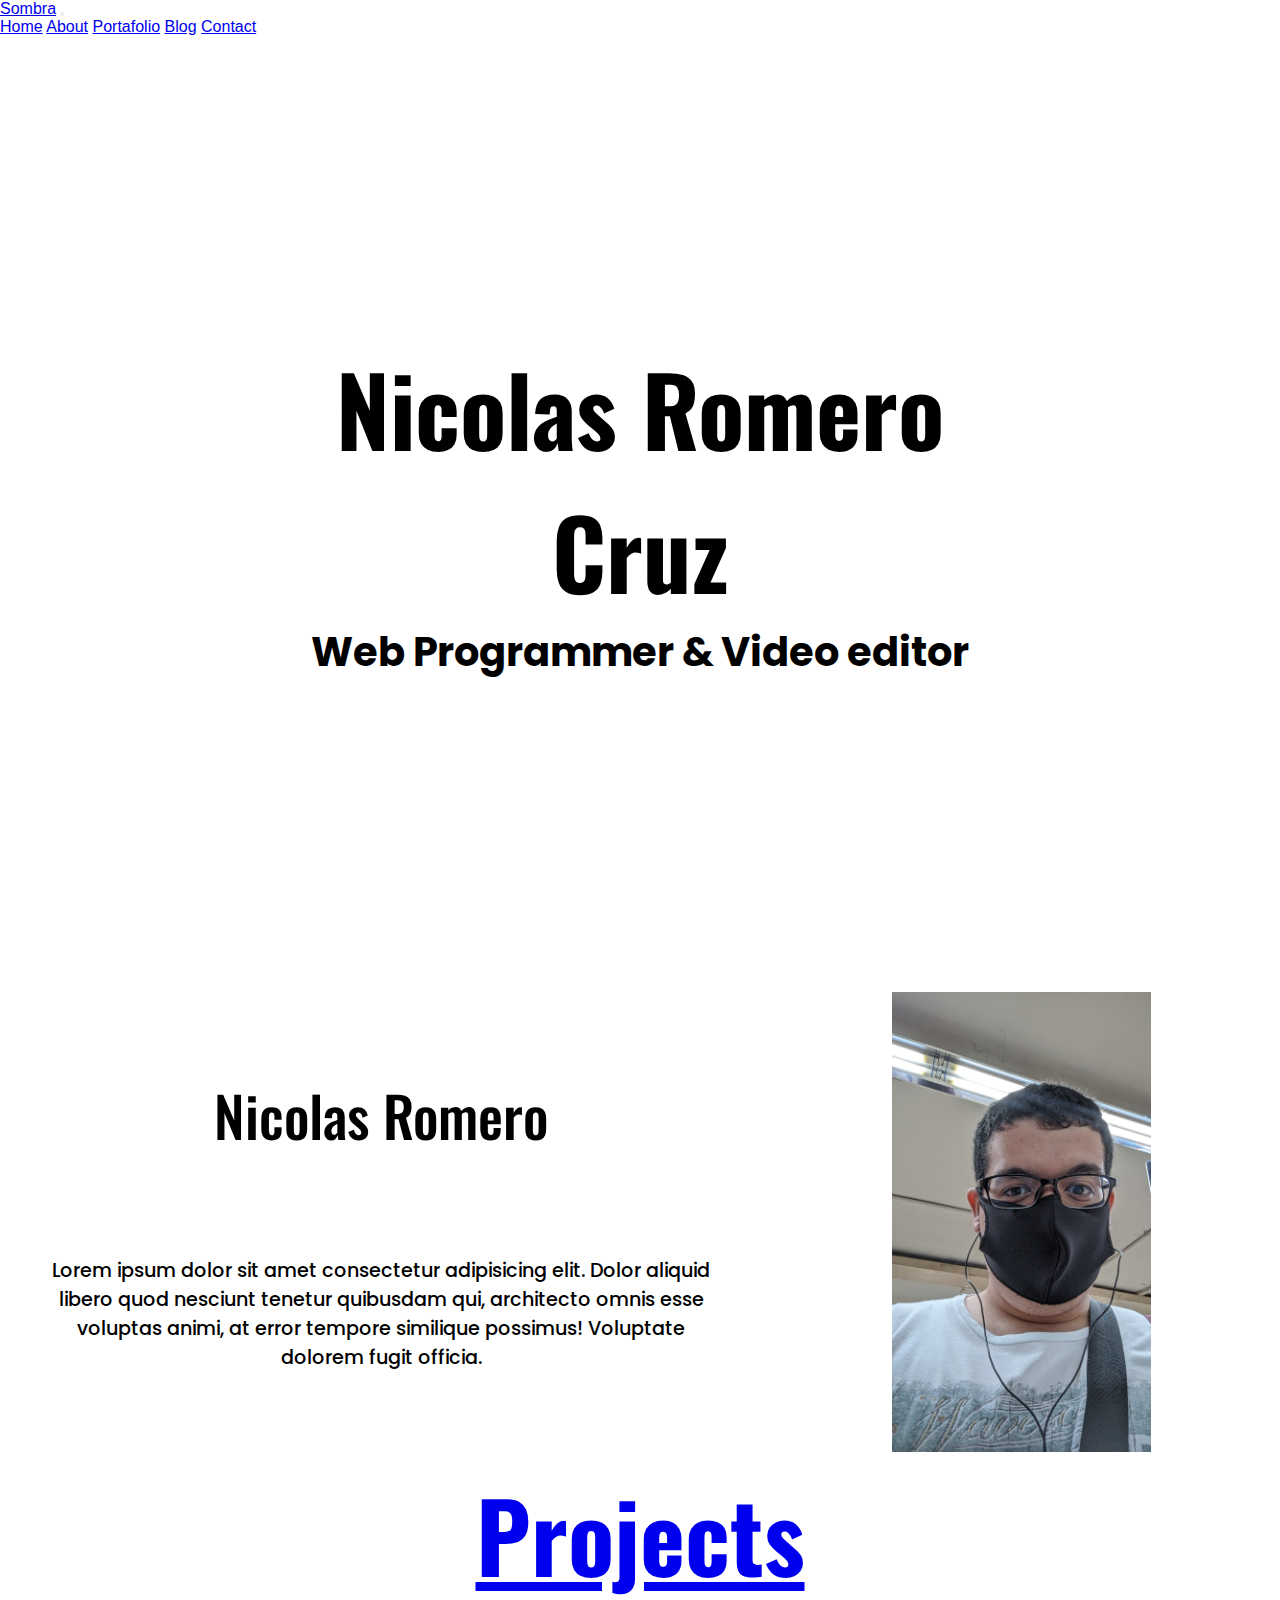
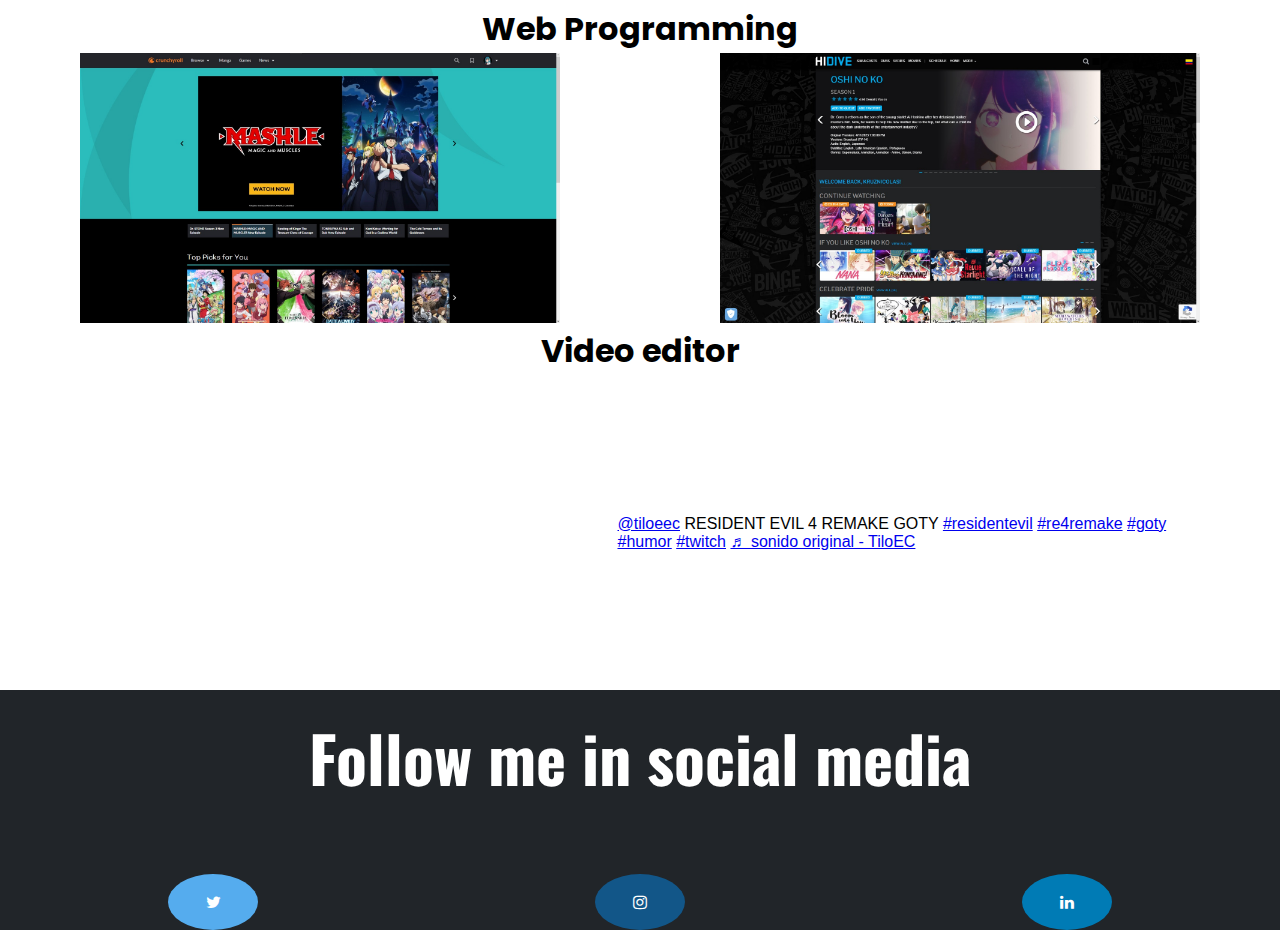
==== commit 1ef62693: "Crunchyroll image change" ====
--- a/index.html
+++ b/index.html
@@ -47,10 +47,10 @@
             <a href="./Pages/Portafolio.html" class="projectsTitleIndex">Projects</a>
             <section class="projectsWebProgramming">
                 <p class="projectsTextWebProgramming"> Web Programming </p>
-                <a href="https://www.crunchyroll.com" target="_blank">
-                    <img src="./Images/Cruchyroll;.jpeg" alt="Crunchyroll Website" class="projectsCrunchyrollImage">
+                <a href="https://www.crunchyroll.com" target="_blank" class="projectsCrunchyrollLinkImage">
+                    <img src="./Images/Cruchyroll.jpeg" alt="Crunchyroll Website" class="projectsCrunchyrollImage">
                 </a>
-                <a href="https://www.hidive.com/dashboard" target="_blank">
+                <a href="https://www.hidive.com/dashboard" target="_blank" class="projectsHidiveLinkImage">
                     <img src="./Images/Hidive.jpeg" alt="Hidive Website" class="projectsHidiveImage">
                 </a>
             </section>
--- a/CSS/Style.css
+++ b/CSS/Style.css
@@ -156,7 +156,7 @@
     grid-column: 1/3;
     grid-row: 2/3;
     display: grid;
-    grid-template-columns: auto auto  ;
+    grid-template-columns: repeat(2, auto);
     grid-template-rows: repeat(2, auto);
     justify-items: center;
     align-items: center;
@@ -171,25 +171,35 @@
     grid-row: 1/2;
 }
 
+.projectsCrunchyrollLinkImage{
+    grid-column: 1/2;
+    grid-row: 2/3;
+    width: 75%;
+    height: auto;
+}
+
 .projectsCrunchyrollImage{
+    width: 100%;
+    height: auto;
+}
+
+.projectsHidiveLinkImage{
+    grid-column: 2/3;
+    grid-row: 2/3;
     width: 75%;
     height: auto;
-    grid-column: 1/2;
-    grid-row: 2/3;
 }
 
 .projectsHidiveImage{
-    width: 75%;
-    height: auto;
-    grid-column: 2/3;
-    grid-row: 2/3;
+    width: 100%;
+    height: auto;
 }
 
 .projectsVideoEditor{
     grid-column: 1/3;
     grid-row: 3/4;
     display: grid;
-    grid-template-columns: auto auto  ;
+    grid-template-columns: repeat(2,auto);
     grid-template-rows: repeat(2, auto);
     justify-items: center;
     align-items: center;
@@ -303,30 +313,36 @@
 .webProgrammingCrunchyrollLinkPortafolio {
     grid-column: 1/2;
     grid-row: 2/3;
+    width: 75%;
+    height: auto;
 }
 
 .webProgrammingCrunchyrollImagePortafolio {
+    width: 100%;
+    height: auto;
+}
+
+.webProgrammingHidiveLinkPortafolio {
+    grid-column: 2/3;
+    grid-row: 2/3;
     width: 75%;
     height: auto;
 }
 
-.webProgrammingHidiveLinkPortafolio {
-    grid-column: 2/3;
-    grid-row: 2/3;
-}
-
 .webProgrammingHidiveImagePortafolio{
-    width: 75%;
+    width: 100%;
     height: auto;
 }
 
 .webProgrammingFunimationLinkPortafolio {
     grid-column: 3/4;
     grid-row: 2/3;
+    width: 75%;
+    height: auto;
 }
 
 .webProgrammingFunimationImagePortafolio {
-    width: 75%;
+    width: 100%;
     height: auto;
 }
 
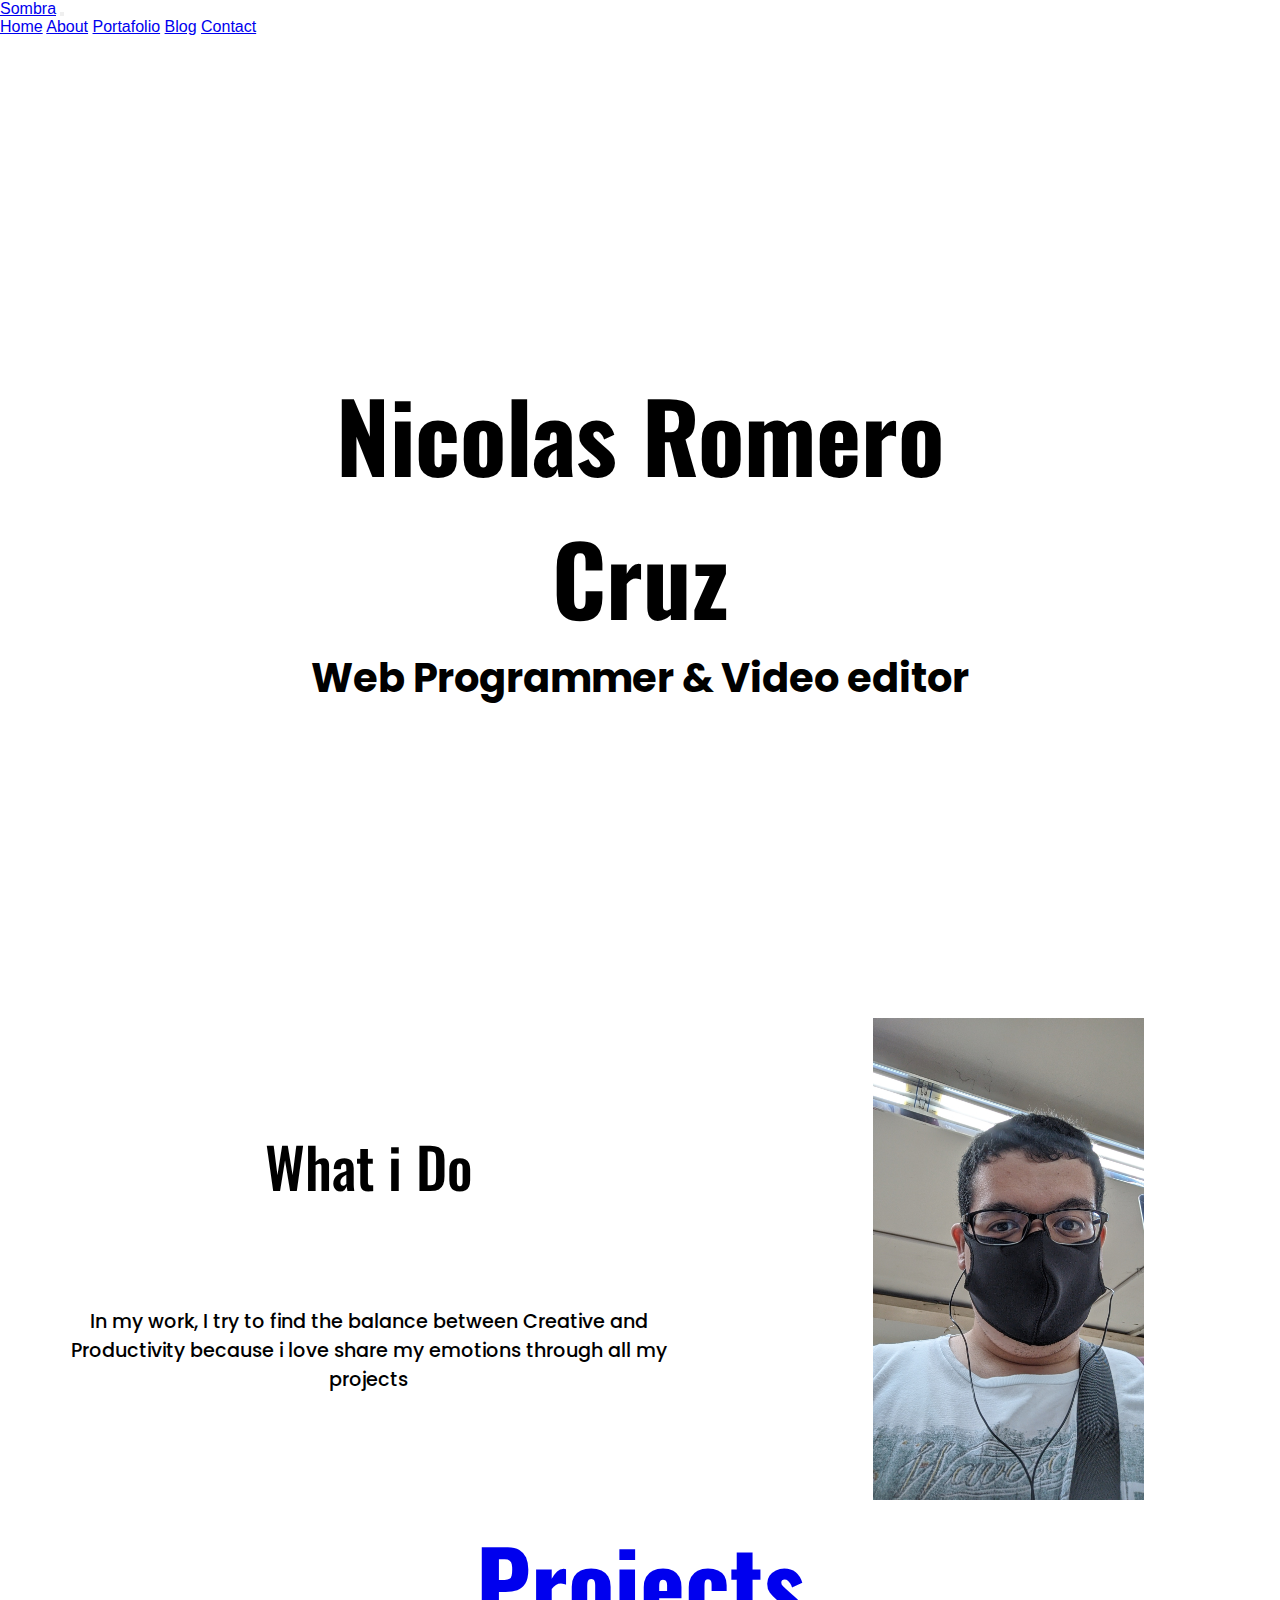
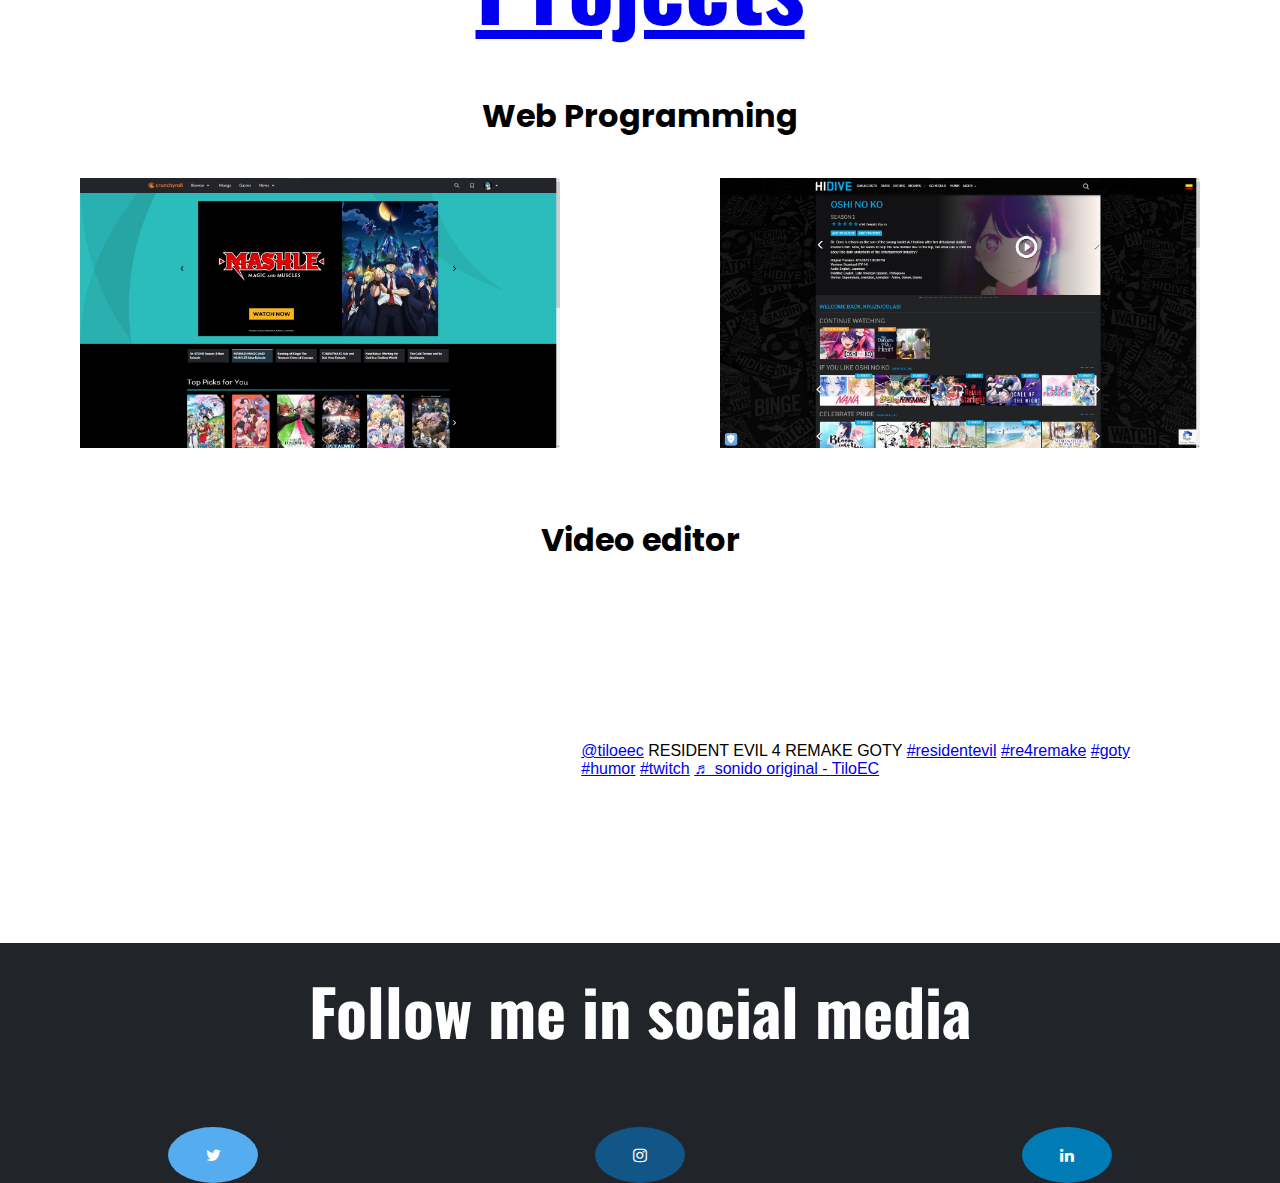
==== commit 0bdeb844: "Finished web page" ====
--- a/index.html
+++ b/index.html
@@ -6,6 +6,8 @@
     <meta name="viewport" content="width=device-width, initial-scale=1.0">
     <link rel="icon" href="Images/Kurumi.ico">
     <title> Nicolas Romero's webpage </title>
+    <meta name="description" content="I'm Nicolas Romero Cruz, a programmer and video editor which specializes in premiere pro and backend">
+    <meta name="keywords" content="Web, Programmer, Video, Editor, Vlog, Portafolio, Nicolas, Romero">
     <link rel="stylesheet" href="./CSS/Style.css">
     <link rel="preconnect" href="https://fonts.googleapis.com">
     <link rel="preconnect" href="https://fonts.gstatic.com" crossorigin>
@@ -39,8 +41,8 @@
             <p class="hobbysIndex"> Web Programmer & Video editor</p>
         </article>
         <article id="articleAboutMeIndex">
-            <h2 class="nameAboutMeIndex"> Nicolas Romero</h2>
-            <p class="aboutMeIndex">Lorem ipsum dolor sit amet consectetur adipisicing elit. Dolor aliquid libero quod nesciunt tenetur quibusdam qui, architecto omnis esse voluptas animi, at error tempore similique possimus! Voluptate dolorem fugit officia.</p>
+            <h2 class="nameAboutMeIndex"> What i Do</h2>
+            <p class="aboutMeIndex"> In my work, I try to find the balance between Creative and Productivity because i love share my emotions through all my projects</p>
             <img src="./Images/Nico.jpg" alt="Nicolas Romero" class="imageAboutMeIndex">
         </article>
         <article id="articleProjectsIndex">
@@ -56,7 +58,7 @@
             </section>
             <section class="projectsVideoEditor">
                 <p class="projectsTextVideoEditor"> Video editor </p>
-                <iframe width="560" height="315" src="https://www.youtube.com/embed/rU90D-j6YGI" title="YouTube video player" frameborder="0" allow="accelerometer; autoplay; clipboard-write; encrypted-media; gyroscope; picture-in-picture; web-share" allowfullscreen class="projectsYoutubeVideo"></iframe>
+                <iframe width="auto" height="315" src="https://www.youtube.com/embed/rU90D-j6YGI" title="YouTube video player" frameborder="0" allow="accelerometer; autoplay; clipboard-write; encrypted-media; gyroscope; picture-in-picture; web-share" allowfullscreen class="projectsYoutubeVideo"></iframe>
                 <blockquote class="tiktok-embed" cite="https://www.tiktok.com/@tiloeec/video/7214283275513122053" data-video-id="7214283275513122053" style="max-width: 605px;min-width: 325px;" > <section> <a target="_blank" title="@tiloeec" href="https://www.tiktok.com/@tiloeec?refer=embed">@tiloeec</a> RESIDENT EVIL 4 REMAKE GOTY <a title="residentevil" target="_blank" href="https://www.tiktok.com/tag/residentevil?refer=embed">#residentevil</a> <a title="re4remake" target="_blank" href="https://www.tiktok.com/tag/re4remake?refer=embed">#re4remake</a> <a title="goty" target="_blank" href="https://www.tiktok.com/tag/goty?refer=embed">#goty</a> <a title="humor" target="_blank" href="https://www.tiktok.com/tag/humor?refer=embed">#humor</a> <a title="twitch" target="_blank" href="https://www.tiktok.com/tag/twitch?refer=embed">#twitch</a> <a target="_blank" title="♬ sonido original - TiloEC" href="https://www.tiktok.com/music/sonido-original-7214283264730663686?refer=embed">♬ sonido original - TiloEC</a> </section> </blockquote> <script async src="https://www.tiktok.com/embed.js" class="projectsTiktokVideo"></script>
             </section>
         </article>
--- a/CSS/Style.css
+++ b/CSS/Style.css
@@ -66,470 +66,1384 @@
     color: white;
   }
 
-/* Index */
-
-#mainIndex {
-    display: grid;
-    grid-template-columns: 1fr 1fr;
-    grid-template-rows: repeat(3, auto);
+/* Index Desktop */
+
+@media (min-width:992px) {
+
+    #mainIndex {
+        display: grid;
+        grid-template-columns: 1fr 1fr;
+        grid-template-rows: repeat(3, auto);
+        margin-top: 2%;
+        margin-bottom: 2%;
+    }
+
+    #articleNameIndex{
+        grid-column: 1/3;
+        grid-row: 1/2;
+        margin: 300px;
+    }
+
+    .nameIndex{
+        font-family: 'Oswald', sans-serif;
+        font-size: 600%;
+        font-weight: bold;
+        text-align: center;
+    }
+
+    .hobbysIndex{
+        font-family: 'Poppins', sans-serif;
+        font-size: 250%;
+        font-weight: bold;
+        text-align: center;
+    }
+
+    #articleAboutMeIndex{
+        grid-column: 1/3;
+        grid-row: 2/3;
+        display: grid;
+        grid-template-columns: auto auto;
+        grid-template-rows: auto auto;
+        justify-items: center;
+        align-items: center;
+    }
+
+    .nameAboutMeIndex{
+        font-family: 'Oswald', sans-serif;
+        font-size: 350%;
+        font-weight: 500;
+        grid-column: 1/2;
+        grid-row: 1/2;
+        align-self: end;
+        margin: 50px;
+    }
+
+    .aboutMeIndex{
+        font-family: 'Poppins', sans-serif;
+        font-size: 120%;
+        font-weight: 500;
+        text-align: center;
+        grid-column: 1/2;
+        grid-row: 2/3;
+        align-self: start;
+        margin: 50px;
+    }
+
+    .imageAboutMeIndex{
+        width: 50%;
+        height: auto;
+        grid-column: 2/3;
+        grid-row: 1/3;
+        padding: 10px;
+    }
+
+    #articleProjectsIndex{
+        grid-column: 1/3;
+        grid-row: 3/4;
+        display: grid;
+        grid-template-columns: 1fr 1fr ;
+        grid-template-rows: repeat(3, auto);
+    }
+
+    .projectsTitleIndex{
+        font-family: 'Oswald', sans-serif;
+        font-size: 600%;
+        font-weight: bold;
+        text-align: center;
+        grid-column: 1/3;
+        grid-row: 1/2;
+    }
+
+    .projectsWebProgramming{
+        grid-column: 1/3;
+        grid-row: 2/3;
+        display: grid;
+        grid-template-columns: repeat(2, auto);
+        grid-template-rows: repeat(2, auto);
+        justify-items: center;
+        align-items: center;
+    }
+
+    .projectsTextWebProgramming{
+        font-family: 'Poppins', sans-serif;
+        font-size: 200%;
+        font-weight: bold;
+        text-align: center;
+        grid-column: 1/3;
+        grid-row: 1/2;
+        margin: 3%;
+    }
+
+    .projectsCrunchyrollLinkImage{
+        grid-column: 1/2;
+        grid-row: 2/3;
+        width: 75%;
+        height: auto;
+    }
+
+    .projectsCrunchyrollImage{
+        width: 100%;
+        height: auto;
+    }
+
+    .projectsHidiveLinkImage{
+        grid-column: 2/3;
+        grid-row: 2/3;
+        width: 75%;
+        height: auto;
+    }
+
+    .projectsHidiveImage{
+        width: 100%;
+        height: auto;
+    }
+
+    .projectsVideoEditor{
+        grid-column: 1/3;
+        grid-row: 3/4;
+        padding-top: 2%;
+        display: grid;
+        grid-template-columns: repeat(2,auto);
+        grid-template-rows: repeat(2, auto);
+        justify-items: center;
+        align-items: center;
+    }
+
+    .projectsTextVideoEditor{
+        font-family: 'Poppins', sans-serif;
+        font-size: 200%;
+        font-weight: bold;
+        text-align: center;
+        grid-column: 1/3;
+        grid-row: 1/2;
+        margin: 3%;
+    }
+
+    .projectsYoutubeVideo {
+        grid-column: 1/2;
+        grid-row: 2/3;
+    }
+
+    .projectsTiktokVideo {
+        grid-column: 2/3;
+        grid-row: 2/3;
+    }
 }
 
-#articleNameIndex{
-    grid-column: 1/3;
-    grid-row: 1/2;
-    margin: 300px;
+/* Index Mobile */
+
+@media (max-width:991px) {
+
+    #mainIndex {
+        display: grid;
+        grid-template-columns: auto;
+        grid-template-rows: repeat(3, auto);
+    }
+    
+    #articleNameIndex{
+        grid-column: 1/2;
+        grid-row: 1/2;
+        display: grid;
+        grid-template-columns: auto;
+        grid-template-rows: repeat(2, auto);
+        padding-top: 5%;
+        padding-bottom: 5%;
+        justify-items: center;
+        align-items: center;
+    }
+    
+    .nameIndex{
+        font-family: 'Oswald', sans-serif;
+        font-size: 300%;
+        font-weight: bold;
+        grid-column: 1/2;
+        grid-row: 1/2;
+    }
+    
+    .hobbysIndex{
+        font-family: 'Poppins', sans-serif;
+        font-size: 200%;
+        font-weight: bold;
+        grid-column: 1/2;
+        grid-row: 2/3;
+    }
+    
+     #articleAboutMeIndex{
+        grid-column: 1/2;
+        grid-row: 2/3;
+        display: grid;
+        grid-template-columns: auto;
+        grid-template-rows: repeat(3,auto);
+        justify-items: center;
+        align-items: center;
+    }
+    
+    .nameAboutMeIndex{
+        font-family: 'Oswald', sans-serif;
+        font-weight: 500;
+        grid-column: 1/2;
+        grid-row: 1/2;
+    }
+    
+    .aboutMeIndex{
+        font-family: 'Poppins', sans-serif;
+        font-weight: 500;
+        grid-column: 1/2;
+        grid-row: 2/3;
+        padding-left: 2%;
+        padding-right: 2%;
+    }
+    
+    .imageAboutMeIndex{
+        width: 35%;
+        height: auto;
+        grid-column: 1/2;
+        grid-row: 3/4;
+    }
+    
+    #articleProjectsIndex{
+        grid-column: 1/2;
+        grid-row: 3/4;
+        display: grid;
+        grid-template-columns: auto;
+        grid-template-rows: repeat(3, auto);
+        justify-items: center;
+        align-items: center;
+        row-gap: 2%;
+    }
+    
+    .projectsTitleIndex{
+        font-family: 'Oswald', sans-serif;
+        font-size: 250%;
+        font-weight: bold;
+        grid-column: 1/2;
+        grid-row: 1/2;
+    }
+    
+    .projectsWebProgramming{
+        grid-column: 1/2;
+        grid-row: 2/3;
+        display: grid;
+        grid-template-columns: repeat(1, auto);
+        grid-template-rows: repeat(3, auto);
+        justify-items: center;
+        align-items: center;
+        row-gap: 2%;
+    }
+    
+    .projectsTextWebProgramming{
+        font-family: 'Poppins', sans-serif;
+        font-size: 125%;
+        font-weight: bold;
+        text-align: center;
+        grid-column: 1/2;
+        grid-row: 1/2;
+    }
+    
+    .projectsCrunchyrollLinkImage{
+        grid-column: 1/2;
+        grid-row: 2/3;
+        width: 75%;
+        height: auto;
+    }
+    
+    .projectsCrunchyrollImage{
+        width: 100%;
+        height: auto;
+    }
+    
+    .projectsHidiveLinkImage{
+        grid-column: 1/2;
+        grid-row: 3/4;
+        width: 75%;
+        height: auto;
+    }
+    
+    .projectsHidiveImage{
+        width: 100%;
+        height: auto;
+    }
+    
+    .projectsVideoEditor{
+        grid-column: 1/2;
+        grid-row: 3/4;
+        display: grid;
+        grid-template-columns: repeat(1,auto);
+        grid-template-rows: repeat(3, auto);
+        justify-items: center;
+        align-items: center;
+        padding-bottom: 10%;
+    }
+    
+    .projectsTextVideoEditor{
+        font-family: 'Poppins', sans-serif;
+        font-size: 125%;
+        font-weight: bold;
+        grid-column: 1/2;
+        grid-row: 1/2;
+    }
+    
+    .projectsYoutubeVideo {
+        grid-column: 1/2;
+        grid-row: 2/3;
+    }
+    
+    .projectsTiktokVideo {
+        grid-column: 1/2;
+        grid-row: 3/4;
+    } 
+    }
+  
+/* About Desktop */
+
+@media (min-width:992px) {
+
+    #articleAboutMeAbout {
+        display: grid;
+        grid-template-columns: repeat(10, 10%);
+        grid-template-rows: auto auto;
+        margin-bottom: 3%;
+    } 
+
+    .aboutMeAbout {
+        grid-column: 2/8;
+        grid-row: 1/2;
+        margin-top: 3%;
+        display: grid;
+        grid-template-columns: auto;
+        grid-template-rows: auto auto;
+    }
+
+    .aboutMeTitleAbout{
+        grid-column: 1/2;
+        grid-row: 1/2;
+    }
+
+    .aboutMeTextAbout{
+        grid-column: 1/2;
+        grid-row: 2/3;
+        margin-top: 2%;
+    } 
+
+    .educationAbout{
+        grid-column: 2/8;
+        grid-row: 3/4;
+        margin-top: 3%;
+        display: grid;
+        grid-template-columns: auto;
+        grid-template-rows: auto auto auto;
+    }
+
+    .educationTitleAbout{
+        grid-column: 1/2;
+        grid-row: 1/2;
+    }
+
+    .educationText1About{
+        grid-column: 1/2;
+        grid-row: 2/3;
+        margin-top: 2%;
+    }
+
+    .educationText2About{
+        grid-column: 1/2;
+        grid-row: 3/4;
+        margin-top: 2%;
+    }
 }
 
-.nameIndex{
-    font-family: 'Oswald', sans-serif;
-    font-size: 600%;
-    font-weight: bold;
-    text-align: center;
+/* About Mobile */
+
+@media (max-width:991px) {
+
+    #articleAboutMeAbout {
+        margin-top: 3%;
+        margin-bottom: 3%;
+        display: grid;
+        grid-template-columns: repeat(1, auto);
+        grid-template-rows: auto auto;
+        row-gap: 2%;
+    } 
+
+    .aboutMeAbout {
+        grid-column: 1/2;
+        grid-row: 1/2;
+        display: grid;
+        grid-template-columns: auto;
+        grid-template-rows: auto auto;
+        justify-items: center;
+        align-items: center;
+        row-gap: 3%;
+    }
+
+    .aboutMeTitleAbout{
+        grid-column: 1/2;
+        grid-row: 1/2;
+    }
+
+    .aboutMeTextAbout{
+        grid-column: 1/2;
+        grid-row: 2/3;
+        padding-left: 3%;
+        padding-right: 3%;
+    } 
+
+    .educationAbout{
+        grid-column: 1/2;
+        grid-row: 2/3;
+        display: grid;
+        grid-template-columns: auto;
+        grid-template-rows: auto auto auto;
+        justify-items: center;
+        align-items: center;
+        row-gap: 3%;
+    }
+
+    .educationTitleAbout{
+        grid-column: 1/2;
+        grid-row: 1/2;
+    }
+
+    .educationText1About{
+        grid-column: 1/2;
+        grid-row: 2/3;
+        padding-left: 3%;
+        padding-right: 3%;
+    }
+
+    .educationText2About{
+        grid-column: 1/2;
+        grid-row: 3/4;
+        padding-left: 3%;
+        padding-right: 3%;
+    }
 }
 
-.hobbysIndex{
-    font-family: 'Poppins', sans-serif;
-    font-size: 250%;
-    font-weight: bold;
-    text-align: center;
+/* Portafolio Mini Desktop */
+
+@media (min-width:992px) and (max-width:1628px) {
+
+    #mainPortafolio {
+        display: grid;
+        grid-template-columns: repeat(3, auto);
+        grid-template-rows: repeat(2, auto);    
+    }
+
+    .articlenWebProgamingPortafolio{
+        grid-column: 1/4;
+        grid-row: 1/2;
+    }
+
+    .sectionWebProgamingPortafolio {
+        display: grid;
+        grid-template-columns: repeat(3, auto);
+        grid-template-rows: repeat(2, auto);
+        justify-items: center;
+        align-items: center;
+    }
+
+    .webProgrammingTitlePortafolio {
+        grid-column: 1/4;
+        grid-row: 1/2;
+        font-family: 'Oswald', sans-serif;
+        font-size: 350%;
+        font-weight: normal;
+        text-align: center;
+        padding: 3%;
+    }
+
+    .webProgrammingCrunchyrollLinkPortafolio {
+        grid-column: 1/2;
+        grid-row: 2/3;
+        width: 75%;
+        height: auto;
+    }
+
+    .webProgrammingCrunchyrollImagePortafolio {
+        width: 100%;
+        height: auto;
+    }
+
+    .webProgrammingHidiveLinkPortafolio {
+        grid-column: 2/3;
+        grid-row: 2/3;
+        width: 75%;
+        height: auto;
+    }
+
+    .webProgrammingHidiveImagePortafolio{
+        width: 100%;
+        height: auto;
+    }
+
+    .webProgrammingFunimationLinkPortafolio {
+        grid-column: 3/4;
+        grid-row: 2/3;
+        width: 75%;
+        height: auto;
+    }
+
+    .webProgrammingFunimationImagePortafolio {
+        width: 100%;
+        height: auto;
+    }
+
+    .articleVideoEditorPortafolio{
+        grid-column: 1/4;
+        grid-row: 2/3;
+        display: grid;
+        grid-template-columns: repeat(3, auto);
+        grid-template-rows: repeat(3, auto);
+        justify-items: center;
+        align-items: center;
+    }
+
+    .videoEditorTitlePortafolio{
+        grid-column: 1/4;
+        grid-row: 1/2;
+        font-family: 'Oswald', sans-serif;
+        font-size: 350%;
+        font-weight: normal;
+        text-align: center;
+        padding: 3%;
+    }
+
+    .sectionYoutubePortafolio{
+        grid-column: 1/4;
+        grid-row: 2/3;
+        display: grid;
+        grid-template-columns: auto 2% auto 2% auto;
+        grid-template-rows: auto 2% auto 2% auto ;
+    }
+
+    .youtubeTitlePortafolio {
+        grid-column: 1/6;
+        grid-row: 1/2;
+        font-family: 'Poppins', sans-serif;
+        font-size: 200%;
+        font-weight: bold;
+        text-align: center;
+        padding-bottom: 2%;
+    }
+
+    .youtube1VideoPortafolio {
+        grid-column: 1/2;
+        grid-row: 3/4;
+    }
+
+    .youtube2VideoPortafolio {
+        grid-column: 3/4;
+        grid-row: 3/4;
+    }
+
+    .youtube3VideoPortafolio {
+        grid-column: 1/2;
+        grid-row: 5/6;
+    }
+
+    .sectionShortsPortafolio{
+        grid-column: 1/4;
+        grid-row: 3/4;
+        display: grid;
+        grid-template-columns: auto 2% auto 2% auto;
+        grid-template-rows: auto 2% auto 2% auto 2% auto 2% 1fr 2% 1fr;
+        padding-bottom: 5%;
+    }
+
+    .tiktokTitlePortafolio {
+        grid-column: 1/6;
+        grid-row: 1/2;
+        font-family: 'Poppins', sans-serif;
+        font-size: 200%;
+        font-weight: bold;
+        text-align: center;
+        padding: 5% 5%;
+    }
+
+    .tiktok1Portafolio {
+        grid-column: 1/2;
+        grid-row: 3/4;
+    }
+
+    .tiktok2Portafolio {
+        grid-column: 3/4;
+        grid-row: 3/4;
+    }
+
+    .tiktok3Portafolio {
+        grid-column: 1/2;
+        grid-row: 5/6;
+    }
+
+    .youtubeShortsTitlePortafolio {
+        grid-column: 1/6;
+        grid-row: 7/8;
+        font-family: 'Poppins', sans-serif;
+        font-size: 200%;
+        font-weight: bold;
+        text-align: center;
+        padding: 2% 2%;
+    }
+
+    .youtube1ShortsPortafolio {
+        grid-column: 1/2;
+        grid-row: 9/10;
+    }
+
+    .youtube2ShortsPortafolio {
+        grid-column: 3/4;
+        grid-row: 9/10;
+    }
+
+    .youtube3ShortsPortafolio {
+        grid-column: 1/2;
+        grid-row: 11/12;
+    }
 }
 
-#articleAboutMeIndex{
-    grid-column: 1/3;
-    grid-row: 2/3;
-    display: grid;
-    grid-template-columns: auto auto;
-    grid-template-rows: auto auto;
-    justify-items: center;
-    align-items: center;
+/* Portafolio Desktop */
+
+@media (min-width:1629px) {
+
+    #mainPortafolio {
+        display: grid;
+        grid-template-columns: 1fr 1fr 1fr;
+        grid-template-rows: repeat(2, auto);
+    }
+
+    .articlenWebProgamingPortafolio{
+        grid-column: 1/4;
+        grid-row: 1/2;
+    }
+
+    .sectionWebProgamingPortafolio {
+        display: grid;
+        grid-template-columns: repeat(3, auto);
+        grid-template-rows: repeat(2, auto);
+        justify-items: center;
+        align-items: center;
+    }
+
+    .webProgrammingTitlePortafolio {
+        grid-column: 1/4;
+        grid-row: 1/2;
+        font-family: 'Oswald', sans-serif;
+        font-size: 350%;
+        font-weight: normal;
+        text-align: center;
+        padding: 3%;
+    }
+
+    .webProgrammingCrunchyrollLinkPortafolio {
+        grid-column: 1/2;
+        grid-row: 2/3;
+        width: 75%;
+        height: auto;
+    }
+
+    .webProgrammingCrunchyrollImagePortafolio {
+        width: 100%;
+        height: auto;
+    }
+
+    .webProgrammingHidiveLinkPortafolio {
+        grid-column: 2/3;
+        grid-row: 2/3;
+        width: 75%;
+        height: auto;
+    }
+
+    .webProgrammingHidiveImagePortafolio{
+        width: 100%;
+        height: auto;
+    }
+
+    .webProgrammingFunimationLinkPortafolio {
+        grid-column: 3/4;
+        grid-row: 2/3;
+        width: 75%;
+        height: auto;
+    }
+
+    .webProgrammingFunimationImagePortafolio {
+        width: 100%;
+        height: auto;
+    }
+
+    .articleVideoEditorPortafolio{
+        grid-column: 1/4;
+        grid-row: 2/3;
+        display: grid;
+        grid-template-columns: repeat(3, auto);
+        grid-template-rows: repeat(3, auto);
+        justify-items: center;
+        align-items: center;
+    }
+
+    .videoEditorTitlePortafolio{
+        grid-column: 1/4;
+        grid-row: 1/2;
+        font-family: 'Oswald', sans-serif;
+        font-size: 350%;
+        font-weight: normal;
+        text-align: center;
+        padding: 3%;
+    }
+
+    .sectionYoutubePortafolio{
+        grid-column: 1/4;
+        grid-row: 2/3;
+        display: grid;
+        grid-template-columns: repeat(3, auto);
+        grid-template-rows: repeat(2, auto);
+        column-gap: 1%;
+    }
+
+    .youtubeTitlePortafolio {
+        grid-column: 1/4;
+        grid-row: 1/2;
+        font-family: 'Poppins', sans-serif;
+        font-size: 200%;
+        font-weight: bold;
+        text-align: center;
+        padding-bottom: 2%;
+    }
+
+    .youtube1VideoPortafolio {
+        grid-column: 1/2;
+        grid-row: 2/3;
+    }
+
+    .youtube2VideoPortafolio {
+        grid-column: 2/3;
+        grid-row: 2/3;
+    }
+
+    .youtube3VideoPortafolio {
+        grid-column: 3/4;
+        grid-row: 2/3;
+    }
+
+    .sectionShortsPortafolio{
+        grid-column: 1/4;
+        grid-row: 3/4;
+        display: grid;
+        grid-template-columns: repeat(3, auto);
+        grid-template-rows: repeat(4, auto);
+        padding-bottom: 5%;
+        column-gap: 1%;
+    }
+
+    .tiktokTitlePortafolio {
+        grid-column: 1/4;
+        grid-row: 1/2;
+        font-family: 'Poppins', sans-serif;
+        font-size: 200%;
+        font-weight: bold;
+        text-align: center;
+        padding: 2% 2%;
+        column-gap: 1%;
+    }
+
+    .tiktok1Portafolio {
+        grid-column: 1/2;
+        grid-row: 2/3;
+    }
+
+    .tiktok2Portafolio {
+        grid-column: 2/3;
+        grid-row: 2/3;
+    }
+
+    .tiktok3Portafolio {
+        grid-column: 3/4;
+        grid-row: 2/3;
+    }
+
+    .youtubeShortsTitlePortafolio {
+        grid-column: 1/4;
+        grid-row: 3/4;
+        font-family: 'Poppins', sans-serif;
+        font-size: 200%;
+        font-weight: bold;
+        text-align: center;
+        padding: 2% 2%;
+    }
+
+    .youtube1ShortsPortafolio {
+        grid-column: 1/2;
+        grid-row: 4/5;
+    }
+
+    .youtube2ShortsPortafolio {
+        grid-column: 2/3;
+        grid-row: 4/5;
+    }
+
+    .youtube3ShortsPortafolio {
+        grid-column: 3/4;
+        grid-row: 4/5;
+    }
 }
 
-.nameAboutMeIndex{
-    font-family: 'Oswald', sans-serif;
-    font-size: 350%;
-    font-weight: 500;
-    grid-column: 1/2;
-    grid-row: 1/2;
-    align-self: end;
-    margin: 50px;
+/* Portafolio Mobile */
+
+@media (max-width:991px) {
+
+     #mainPortafolio {
+        display: grid;
+        grid-template-columns: auto;
+        grid-template-rows: auto 2% auto 2% auto;
+        padding-bottom: 50%;
+    }
+
+    #footer{
+        grid-column: 1/2;
+        grid-row: 3/4;
+    }
+
+
+    .articlenWebProgamingPortafolio{
+        grid-column: 1/2;
+        grid-row: 1/2;
+    }
+
+    .sectionWebProgamingPortafolio {
+        display: grid;
+        grid-template-columns: repeat(1, auto);
+        grid-template-rows: 2% auto 2% auto 2% auto 2% auto;
+        justify-items: center;
+        align-items: center;
+    }
+
+    .webProgrammingTitlePortafolio {
+        grid-column: 1/2;
+        grid-row: 2/3;
+        font-family: 'Oswald', sans-serif;
+        font-size: 250%;
+        font-weight: normal;
+        text-align: center;
+    }
+
+    .webProgrammingCrunchyrollLinkPortafolio {
+        grid-column: 1/2;
+        grid-row: 4/5;
+        width: 75%;
+        height: auto;
+    }
+
+    .webProgrammingCrunchyrollImagePortafolio {
+        width: 100%;
+        height: auto;
+    }
+
+    .webProgrammingHidiveLinkPortafolio {
+        grid-column: 1/2;
+        grid-row: 6/7;
+        width: 75%;
+        height: auto;
+    }
+
+    .webProgrammingHidiveImagePortafolio{
+        width: 100%;
+        height: auto;
+    }
+
+    .webProgrammingFunimationLinkPortafolio {
+        grid-column: 1/2;
+        grid-row: 8/9;
+        width: 75%;
+        height: auto;
+    }
+
+    .webProgrammingFunimationImagePortafolio {
+        width: 100%;
+        height: auto;
+    }
+
+    .articleVideoEditorPortafolio{
+        grid-column: 1/2;
+        grid-row: 3/4;
+        display: grid;
+        grid-template-columns: 1fr;
+        grid-template-rows: 2% auto 2% auto 2% auto;
+        justify-items: center;
+        align-items: center;
+    }
+
+    .videoEditorTitlePortafolio{
+        grid-column: 1/2;
+        grid-row: 2/3;
+        font-family: 'Oswald', sans-serif;
+        font-size: 250%;
+        font-weight: normal;
+        text-align: center;
+    }
+
+    .sectionYoutubePortafolio{
+        grid-column: 1/2;
+        grid-row: 4/5;
+        display: grid;
+        grid-template-columns: 1fr;
+        grid-template-rows: 2% auto 2% auto 2% auto 2% auto;
+    }
+
+    .youtubeTitlePortafolio {
+        grid-column: 1/2;
+        grid-row: 2/3;
+        font-family: 'Poppins', sans-serif;
+        font-size: 150%;
+        font-weight: bold;
+        text-align: center;
+    }
+
+    .youtube1VideoPortafolio {
+        grid-column: 1/2;
+        grid-row: 4/5;
+    }
+
+    .youtube2VideoPortafolio {
+        grid-column: 1/2;
+        grid-row: 6/7;
+    }
+
+    .youtube3VideoPortafolio {
+        grid-column: 1/2;
+        grid-row: 8/9;
+    }
+
+    .sectionShortsPortafolio{
+        grid-column: 1/2;
+        grid-row: 6/7;
+        display: grid;
+        grid-template-columns: 1fr;
+        grid-template-rows: 2% auto 2% auto 2% auto 
+        2% auto 2% auto 2% auto 2% auto 2% auto;
+    }
+
+    .tiktokTitlePortafolio {
+        grid-column: 1/2;
+        grid-row: 2/3;
+        font-family: 'Poppins', sans-serif;
+        font-size: 200%;
+        font-weight: bold;
+        text-align: center;
+    }
+
+    .tiktok1Portafolio {
+        grid-column: 1/2;
+        grid-row: 4/5;
+    }
+
+    .tiktok2Portafolio {
+        grid-column: 1/2;
+        grid-row: 6/7;
+    }
+
+    .tiktok3Portafolio {
+        grid-column: 1/2;
+        grid-row: 8/9;
+    }
+
+    .youtubeShortsTitlePortafolio {
+        grid-column: 1/2;
+        grid-row: 10/11;
+        font-family: 'Poppins', sans-serif;
+        font-size: 150%;
+        font-weight: bold;
+        text-align: center;
+    }
+
+    .youtube1ShortsPortafolio {
+        grid-column: 1/2;
+        grid-row: 12/13;
+    }
+
+    .youtube2ShortsPortafolio {
+        grid-column: 1/2;
+        grid-row: 14/15;
+    }
+
+    .youtube3ShortsPortafolio {
+        grid-column: 1/2;
+        grid-row: 16/17;
+    }
 }
 
-.aboutMeIndex{
-    font-family: 'Poppins', sans-serif;
-    font-size: 120%;
-    font-weight: 500;
-    text-align: center;
-    grid-column: 1/2;
-    grid-row: 2/3;
-    align-self: start;
-    margin: 50px;
+/* Blog Desktop */
+
+@media (min-width:992px) {
+    #mainBlog {
+        display: grid;
+        grid-template-columns: 10% auto 10%;
+        grid-template-rows: 3% auto auto 3%;
+        padding-bottom: 25%;
+    }
+    
+    .articleAboutTextBlog {
+        grid-column: 2/3;
+        grid-row: 2/3;
+    }
+    
+    .sectionAboutTextBlog {
+        display: grid;
+        grid-template-columns: auto;
+        grid-template-rows: auto 2% auto;
+    }
+
+    .aboutTitleBlog {
+        grid-column: 1/2;
+        grid-row: 1/2;
+    }
+
+    .aboutTextBlog {
+        grid-column: 1/2;
+        grid-row: 3/4;
+    }
+
+    .articleEntryBlog {
+        grid-column: 2/3;
+        grid-row: 3/4;
+    }
+
+    .sectionEntryBlog {
+        display: grid;
+        grid-template-columns: auto;
+        grid-template-rows: 4% auto 4% auto 4% auto;
+    }
+
+    .entry1Blog {
+        grid-column: 1/2;
+        grid-row: 2/3;
+        display: grid;
+        grid-template-columns: repeat(2, auto);
+        grid-template-rows: repeat(2, auto);
+    }
+    .entryTitle1Blog {
+        grid-column: 1/2;
+        grid-row: 1/2;  
+    }
+    .entryPhoto1Blog {
+        grid-column: 1/2;
+        grid-row: 2/3; 
+        width: 60%;
+        height: auto;
+    }
+    .entryText1Blog {
+        grid-column: 2/3;
+        grid-row: 2/3; 
+    }
+    .entry2Blog {
+        grid-column: 1/2;
+        grid-row: 4/5;
+        display: grid;
+        grid-template-columns: repeat(2, auto);
+        grid-template-rows: repeat(2, auto);
+    }
+    .entryTitle2Blog {
+        grid-column: 1/2;
+        grid-row: 1/2;  
+    }
+    .entryPhoto2Blog {
+        grid-column: 1/2;
+        grid-row: 2/3; 
+        width: 90%;
+        height: auto;
+    }
+    .entryText2Blog {
+        grid-column: 2/3;
+        grid-row: 2/3; 
+    }
+    .entry3Blog {
+        grid-column: 1/2;
+        grid-row: 6/7;
+        display: grid;
+        grid-template-columns: repeat(2, auto);
+        grid-template-rows: repeat(2, auto);
+    }
+    .entryTitle3Blog {
+        grid-column: 1/2;
+        grid-row: 1/2;  
+    }
+    .entryPhoto3Blog {
+        grid-column: 1/2;
+        grid-row: 2/3; 
+        width: 65%;
+        height: auto;
+    }
+    .entryText3Blog {
+        grid-column: 2/3;
+        grid-row: 2/3; 
+    }
 }
 
-.imageAboutMeIndex{
-    width: 50%;
-    height: auto;
-    grid-column: 2/3;
-    grid-row: 1/3;
-    padding: 10px;
+/* Blog Mobile */
+
+@media (max-width:992px) {
+    #mainBlog {
+        display: grid;
+        grid-template-columns: 3% auto 3%;
+        grid-template-rows: 3% auto auto 3%;
+        padding-bottom: 50%;
+    }
+    
+    .articleAboutTextBlog {
+        grid-column: 2/3;
+        grid-row: 2/3;
+    }
+    
+    .sectionAboutTextBlog {
+        display: grid;
+        grid-template-columns: auto;
+        grid-template-rows: auto 2% auto;
+        justify-items: center;
+        align-items: center;
+        row-gap: 2%;
+    }
+
+    .aboutTitleBlog {
+        grid-column: 1/2;
+        grid-row: 1/2;
+    }
+
+    .aboutTextBlog {
+        grid-column: 1/2;
+        grid-row: 3/4;
+    }
+
+    .articleEntryBlog {
+        grid-column: 2/3;
+        grid-row: 3/4;
+    }
+
+    .sectionEntryBlog {
+        display: grid;
+        grid-template-columns: auto;
+        grid-template-rows: 4% auto 4% auto 4% auto;
+    }
+
+    .entry1Blog {
+        grid-column: 1/2;
+        grid-row: 2/3;
+        display: grid;
+        grid-template-columns: repeat(1, auto);
+        grid-template-rows: repeat(3, auto);
+        row-gap: 2%;
+        justify-items: center;
+        align-items: center;
+    }
+    .entryTitle1Blog {
+        grid-column: 1/2;
+        grid-row: 1/2;  
+    }
+    .entryPhoto1Blog {
+        grid-column: 1/2;
+        grid-row: 2/3; 
+        width: 60%;
+        height: auto;
+    }
+    .entryText1Blog {
+        grid-column: 1/2;
+        grid-row: 3/4; 
+    }
+    .entry2Blog {
+        grid-column: 1/2;
+        grid-row: 4/5;
+        display: grid;
+        grid-template-columns: repeat(1, auto);
+        grid-template-rows: repeat(3, auto);
+        row-gap: 2%;
+        justify-items: center;
+        align-items: center;
+    }
+    .entryTitle2Blog {
+        grid-column: 1/2;
+        grid-row: 1/2;  
+    }
+    .entryPhoto2Blog {
+        grid-column: 1/2;
+        grid-row: 2/3; 
+        width: 90%;
+        height: auto;
+    }
+    .entryText2Blog {
+        grid-column: 1/2;
+        grid-row: 3/4; 
+    }
+    .entry3Blog {
+        grid-column: 1/2;
+        grid-row: 6/7;
+        display: grid;
+        grid-template-columns: repeat(1, auto);
+        grid-template-rows: repeat(3, auto);
+        row-gap: 2%;
+        justify-items: center;
+        align-items: center;
+    }
+    .entryTitle3Blog {
+        grid-column: 1/2;
+        grid-row: 1/2;  
+    }
+    .entryPhoto3Blog {
+        grid-column: 1/2;
+        grid-row: 2/3; 
+        width: 65%;
+        height: auto;
+    }
+    .entryText3Blog {
+        grid-column: 1/2;
+        grid-row: 3/4; 
+    }
 }
 
-#articleProjectsIndex{
-    grid-column: 1/3;
-    grid-row: 3/4;
-    display: grid;
-    grid-template-columns: 1fr 1fr  ;
-    grid-template-rows: repeat(3, auto);
-    justify-items: center;
-    align-items: center;
+/* Contact Desktop */
+
+@media (min-width:992px) {
+
+    .articleContact{
+        margin-top: 3%;
+        margin-left: 2%;
+        margin-right: 2%;
+        display: grid;
+        grid-template-columns: repeat(2, 50%);
+        grid-template-rows: repeat(2, auto);
+    }
+
+    .sectionFormContact{
+        grid-column: 2/3;
+        grid-row: 1/3;
+    }
+
+    .formContact {
+        display: grid;
+        grid-template-columns: repeat(1, auto);
+        grid-template-rows: repeat(9, auto);
+    }
+
+    .nameTitleFormContact {
+        grid-column: 1/2;
+        grid-row: 1/2;
+    }
+
+    .nameInputFormContact{
+        grid-column: 1/2;
+        grid-row: 2/3;
+    }
+
+    .lastnameTitleFormContact{
+        grid-column: 1/2;
+        grid-row: 3/4;
+    }
+
+    .lastnameInputFormContact{
+        grid-column: 1/2;
+        grid-row: 4/5;
+    }
+
+    .emailTitleFormContact{
+        grid-column: 1/2;
+        grid-row: 5/6;
+    }
+
+    .emailInputFormContact{
+        grid-column: 1/2;
+        grid-row: 6/7;
+    }
+
+    .messageTitleFormContact{
+        grid-column: 1/2;
+        grid-row: 7/8;
+    }
+
+    .messageInputFormContact{
+        grid-column: 1/2;
+        grid-row: 8/9;
+    }
+
+    .submitFormContact{
+        grid-column: 1/2;
+        grid-row: 9/10;
+    }
+
+    .sectionTextContact{
+        grid-column: 1/2;
+        grid-row: 1/3;
+    }
 }
 
-.projectsTitleIndex{
-    font-family: 'Oswald', sans-serif;
-    font-size: 600%;
-    font-weight: bold;
-    text-align: center;
-    grid-column: 1/3;
-    grid-row: 1/2;
-}
-
-.projectsWebProgramming{
-    grid-column: 1/3;
-    grid-row: 2/3;
-    display: grid;
-    grid-template-columns: repeat(2, auto);
-    grid-template-rows: repeat(2, auto);
-    justify-items: center;
-    align-items: center;
-}
-
-.projectsTextWebProgramming{
-    font-family: 'Poppins', sans-serif;
-    font-size: 200%;
-    font-weight: bold;
-    text-align: center;
-    grid-column: 1/3;
-    grid-row: 1/2;
-}
-
-.projectsCrunchyrollLinkImage{
-    grid-column: 1/2;
-    grid-row: 2/3;
-    width: 75%;
-    height: auto;
-}
-
-.projectsCrunchyrollImage{
-    width: 100%;
-    height: auto;
-}
-
-.projectsHidiveLinkImage{
-    grid-column: 2/3;
-    grid-row: 2/3;
-    width: 75%;
-    height: auto;
-}
-
-.projectsHidiveImage{
-    width: 100%;
-    height: auto;
-}
-
-.projectsVideoEditor{
-    grid-column: 1/3;
-    grid-row: 3/4;
-    display: grid;
-    grid-template-columns: repeat(2,auto);
-    grid-template-rows: repeat(2, auto);
-    justify-items: center;
-    align-items: center;
-}
-
-.projectsTextVideoEditor{
-    font-family: 'Poppins', sans-serif;
-    font-size: 200%;
-    font-weight: bold;
-    text-align: center;
-    grid-column: 1/3;
-    grid-row: 1/2;
-}
-
-.projectsYoutubeVideo {
-    grid-column: 1/2;
-    grid-row: 2/3;
-}
-
-.projectsTiktokVideo {
-    grid-column: 2/3;
-    grid-row: 2/3;
-}
-  
-/*   About */
-
-#articleAboutMeAbout {
-    display: grid;
-    grid-template-columns: repeat(10, 10%);
-    grid-template-rows: auto auto;
-    margin-bottom: 3%;
-} 
-
-.aboutMeAbout {
-    grid-column: 2/8;
-    grid-row: 1/2;
-    margin-top: 3%;
-    display: grid;
-    grid-template-columns: auto;
-    grid-template-rows: auto auto;
-}
-
- .aboutMeTitleAbout{
-    grid-column: 1/2;
-    grid-row: 1/2;
-}
-
-.aboutMeTextAbout{
-    grid-column: 1/2;
-    grid-row: 2/3;
-    margin-top: 2%;
-} 
-
-.educationAbout{
-    grid-column: 2/8;
-    grid-row: 3/4;
-    margin-top: 3%;
-    display: grid;
-    grid-template-columns: auto;
-    grid-template-rows: auto auto auto;
-}
-
-.educationTitleAbout{
-    grid-column: 1/2;
-    grid-row: 1/2;
-}
-
-.educationText1About{
-    grid-column: 1/2;
-    grid-row: 2/3;
-    margin-top: 2%;
-}
-
-.educationText2About{
-    grid-column: 1/2;
-    grid-row: 3/4;
-    margin-top: 2%;
-}
-
-/* Portafolio */
-
-#mainPortafolio {
-    display: grid;
-    grid-template-columns: 1fr 1fr 1fr;
-    grid-template-rows: repeat(2, auto);
-}
-
-.articlenWebProgamingPortafolio{
-    grid-column: 1/4;
-    grid-row: 1/2;
-}
-
-.sectionWebProgamingPortafolio {
-    display: grid;
-    grid-template-columns: repeat(3, auto);
-    grid-template-rows: repeat(2, auto);
-    justify-items: center;
-    align-items: center;
-}
-
-.webProgrammingTitlePortafolio {
-    grid-column: 1/4;
-    grid-row: 1/2;
-    font-family: 'Oswald', sans-serif;
-    font-size: 350%;
-    font-weight: normal;
-    text-align: center;
-    padding: 3%;
-}
-
-.webProgrammingCrunchyrollLinkPortafolio {
-    grid-column: 1/2;
-    grid-row: 2/3;
-    width: 75%;
-    height: auto;
-}
-
-.webProgrammingCrunchyrollImagePortafolio {
-    width: 100%;
-    height: auto;
-}
-
-.webProgrammingHidiveLinkPortafolio {
-    grid-column: 2/3;
-    grid-row: 2/3;
-    width: 75%;
-    height: auto;
-}
-
-.webProgrammingHidiveImagePortafolio{
-    width: 100%;
-    height: auto;
-}
-
-.webProgrammingFunimationLinkPortafolio {
-    grid-column: 3/4;
-    grid-row: 2/3;
-    width: 75%;
-    height: auto;
-}
-
-.webProgrammingFunimationImagePortafolio {
-    width: 100%;
-    height: auto;
-}
-
-.articleVideoEditorPortafolio{
-    grid-column: 1/4;
-    grid-row: 2/3;
-    display: grid;
-    grid-template-columns: repeat(3, auto);
-    grid-template-rows: repeat(3, auto);
-    justify-items: center;
-    align-items: center;
-}
-
-.videoEditorTitlePortafolio{
-    grid-column: 1/4;
-    grid-row: 1/2;
-    font-family: 'Oswald', sans-serif;
-    font-size: 350%;
-    font-weight: normal;
-    text-align: center;
-    padding: 3%;
-}
-
-.sectionYoutubePortafolio{
-    grid-column: 1/4;
-    grid-row: 2/3;
-    display: grid;
-    grid-template-columns: repeat(3, auto);
-    grid-template-rows: repeat(2, auto);
-    column-gap: 1%;
-}
-
-.youtubeTitlePortafolio {
-    grid-column: 1/4;
-    grid-row: 1/2;
-    font-family: 'Poppins', sans-serif;
-    font-size: 200%;
-    font-weight: bold;
-    text-align: center;
-    padding-bottom: 2%;
-}
-
-.youtube1VideoPortafolio {
-    grid-column: 1/2;
-    grid-row: 2/3;
-}
-
-.youtube2VideoPortafolio {
-    grid-column: 2/3;
-    grid-row: 2/3;
-}
-
-.youtube3VideoPortafolio {
-    grid-column: 3/4;
-    grid-row: 2/3;
-}
-
-.sectionShortsPortafolio{
-    grid-column: 1/4;
-    grid-row: 3/4;
-    display: grid;
-    grid-template-columns: repeat(3, auto);
-    grid-template-rows: repeat(4, auto);
-    padding-bottom: 5%;
-    column-gap: 1%;
-}
-
-.tiktokTitlePortafolio {
-    grid-column: 1/4;
-    grid-row: 1/2;
-    font-family: 'Poppins', sans-serif;
-    font-size: 200%;
-    font-weight: bold;
-    text-align: center;
-    padding: 2% 2%;
-    column-gap: 1%;
-}
-
-.tiktok1Portafolio {
-    grid-column: 1/2;
-    grid-row: 2/3;
-}
-
-.tiktok2Portafolio {
-    grid-column: 2/3;
-    grid-row: 2/3;
-}
-
-.tiktok3Portafolio {
-    grid-column: 3/4;
-    grid-row: 2/3;
-}
-
-.youtubeShortsTitlePortafolio {
-    grid-column: 1/4;
-    grid-row: 3/4;
-    font-family: 'Poppins', sans-serif;
-    font-size: 200%;
-    font-weight: bold;
-    text-align: center;
-    padding: 2% 2%;
-}
-
-.youtube1ShortsPortafolio {
-    grid-column: 1/2;
-    grid-row: 4/5;
-}
-
-.youtube2ShortsPortafolio {
-    grid-column: 2/3;
-    grid-row: 4/5;
-}
-
-.youtube3ShortsPortafolio {
-    grid-column: 3/4;
-    grid-row: 4/5;
-}
-
-/* Blog */
-
-
-
-/* Contact */
-
-.articleContact{
-    display: grid;
-    grid-template-columns: repeat(2, 50%);
-    grid-template-rows: repeat(2, auto);
-}
-
-.sectionFormContact{
-    grid-column: 2/3;
-    grid-row: 1/3;
-}
-
-.formContact {
-    display: grid;
-    grid-template-columns: repeat(1, auto);
-    grid-template-rows: repeat(9, auto);
-}
-
-.nameTitleFormContact {
-    grid-column: 1/2;
-    grid-row: 1/2;
-}
-
-.nameInputFormContact{
-    grid-column: 1/2;
-    grid-row: 2/3;
-}
-
-.lastnameTitleFormContact{
-    grid-column: 1/2;
-    grid-row: 3/4;
-}
-
-.lastnameInputFormContact{
-    grid-column: 1/2;
-    grid-row: 4/5;
-}
-
-.emailTitleFormContact{
-    grid-column: 1/2;
-    grid-row: 5/6;
-}
-
-.emailInputFormContact{
-    grid-column: 1/2;
-    grid-row: 6/7;
-}
-
-.messageTitleFormContact{
-    grid-column: 1/2;
-    grid-row: 7/8;
-}
-
-.messageInputFormContact{
-    grid-column: 1/2;
-    grid-row: 8/9;
-}
-
-.submitFormContact{
-    grid-column: 1/2;
-    grid-row: 9/10;
-}
-
-.sectionTextContact{
-    grid-column: 1/2;
-    grid-row: 1/3;
+/* Contact Mobile */
+
+@media (max-width:991px) {
+
+    .articleContact{
+        display: grid;
+        grid-template-columns: repeat(1, auto);
+        grid-template-rows: repeat(2, auto);
+        margin-top: 2%;
+        margin-left: 2%;
+        margin-right: 2%;
+        row-gap: 2%;
+    }
+
+    .sectionFormContact{
+        grid-column: 1/2;
+        grid-row: 2/3;
+    }
+
+    .formContact {
+        display: grid;
+        grid-template-columns: repeat(1, auto);
+        grid-template-rows: repeat(9, auto);
+        row-gap: 2%;
+    }
+
+    .nameTitleFormContact {
+        grid-column: 1/2;
+        grid-row: 1/2;
+    }
+
+    .nameInputFormContact{
+        grid-column: 1/2;
+        grid-row: 2/3;
+    }
+
+    .lastnameTitleFormContact{
+        grid-column: 1/2;
+        grid-row: 3/4;
+    }
+
+    .lastnameInputFormContact{
+        grid-column: 1/2;
+        grid-row: 4/5;
+    }
+
+    .emailTitleFormContact{
+        grid-column: 1/2;
+        grid-row: 5/6;
+    }
+
+    .emailInputFormContact{
+        grid-column: 1/2;
+        grid-row: 6/7;
+    }
+
+    .messageTitleFormContact{
+        grid-column: 1/2;
+        grid-row: 7/8;
+    }
+
+    .messageInputFormContact{
+        grid-column: 1/2;
+        grid-row: 8/9;
+    }
+
+    .submitFormContact{
+        grid-column: 1/2;
+        grid-row: 9/10;
+    }
+
+    .sectionTextContact{
+        grid-column: 1/2;
+        grid-row: 1/2;
+    }
 }